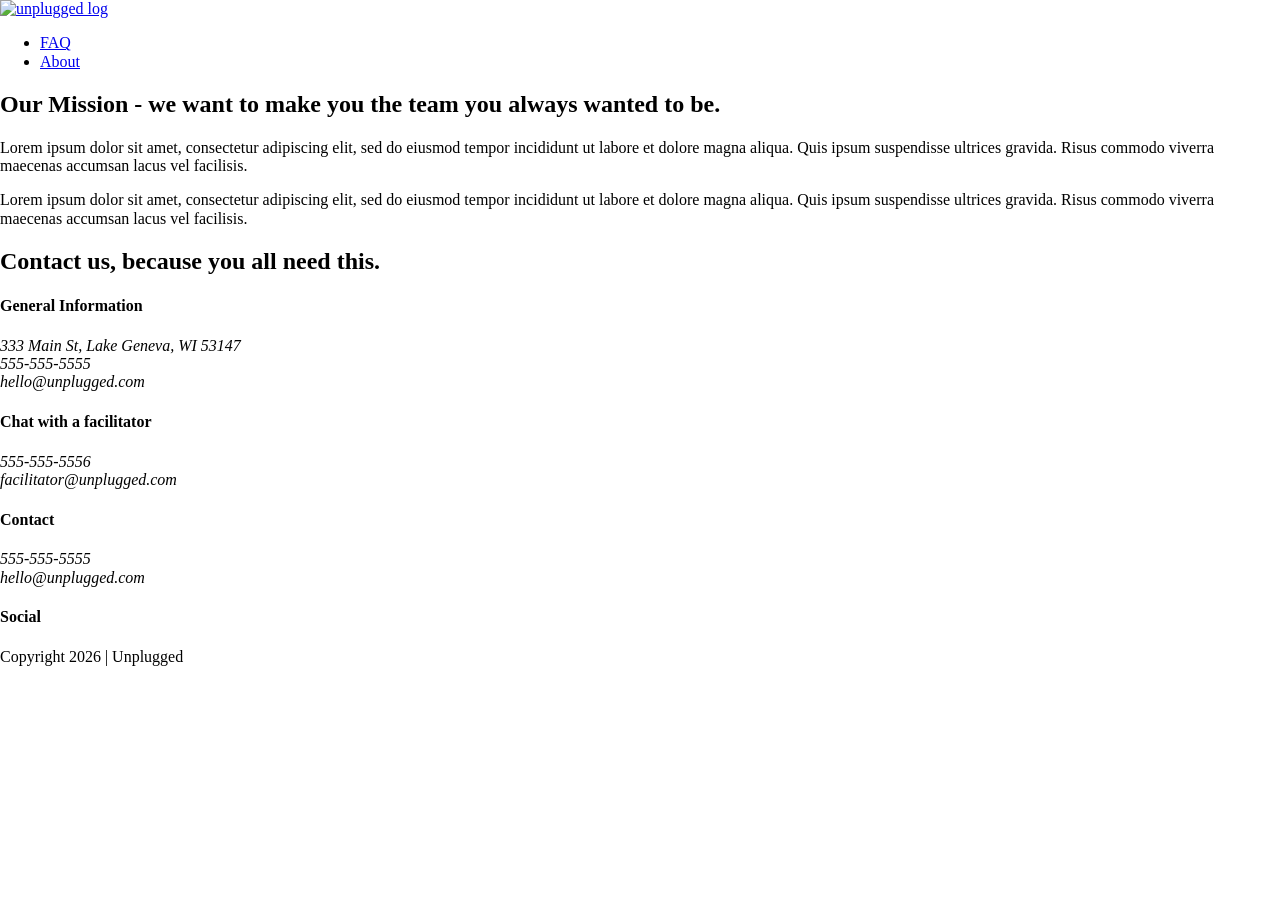
==== about/index.html @ 1133c91d "Step 8 code about page" ====
<!doctype html>
<html class="no-js" lang="">

<head>
  <meta charset="utf-8">
  <title>About | Unplugged Retreat</title>
  <meta name="description" content="">
  <meta name="viewport" content="width=device-width, initial-scale=1">

  <meta property="og:title" content="">
  <meta property="og:type" content="">
  <meta property="og:url" content="">
  <meta property="og:image" content="">

  <link rel="manifest" href="../site.webmanifest">
  <link rel="apple-touch-icon" href="../icon.png">
  <!-- Place favicon.ico in the root directory -->

  <link rel="stylesheet" href="../css/normalize.css">
  <link rel="stylesheet" href="../css/main.css">

  <meta name="theme-color" content="#fafafa">
</head>

<body>

  <header>
      <div class="content-wrapper">
        <a href="#"><img src= " " alt="unplugged log"></a>
        <div class="header-divider"></div>
        <nav>
          <ul>
            <li><a href="../faq/index.html" rel="noopener">FAQ</a></li>
            <li><a href="index.html" rel="noopener">About</a></li>
          </ul>
        </nav>
      </div>
  </header>

  <main>
    <section class="mission">
      <div class="content-wrapper">
         <h2>Our Mission - we want to make you the team you always wanted to be.</h2>
        <div class="mission-content">
          <p>Lorem ipsum dolor sit amet, consectetur adipiscing elit, sed do eiusmod tempor incididunt ut labore et dolore magna aliqua. Quis ipsum suspendisse ultrices gravida. Risus commodo viverra maecenas accumsan lacus vel facilisis.</p>
          <p>Lorem ipsum dolor sit amet, consectetur adipiscing elit, sed do eiusmod tempor incididunt ut labore et dolore magna aliqua. Quis ipsum suspendisse ultrices gravida. Risus commodo viverra maecenas accumsan lacus vel facilisis.</p>
        </div>
      </div>
    </section>
    <section class="map">
      <figure> 

      </figure>
    </section>
    <section class="contact-section">
      <div class="content-wrapper">
        <h2>Contact us, because you all need this.</h2>
        <div class="contact-content">
          <h4>General Information</h4>
          <address>
            <p>333 Main St, Lake Geneva, WI 53147<br>
              555-555-5555<br>
              hello@unplugged.com</p>
          </address>
        </div>
        <div class="contact-content">
          <h4>Chat with a facilitator</h4>
          <address> 
            <p>555-555-5556<br>
              facilitator@unplugged.com</p>
          </address>
        </div>
      </div>
    </section>

  <footer>
    <div class ="content-wrapper">
      <div class="footer-content">
        <div class="contact">
          <h4>Contact</h4>
          <address>
            <p>
              555-555-5555<br>
              hello@unplugged.com
            </p>
          </address>
        </div>
        <div class="social">
          <h4>Social</h4>
          <div class="social-icons">
            <p><a href="https://www.facebook.com/yoursite" target="_blank" rel="noopener"></a></p>
            <p><a href="https://www.x.com/yoursite" target="_blank" rel="noopener"></a></p>
            <p><a href="https://www.instagram.com/yoursite" target="_blank" rel="noopener"></a></p>
          </div>
        </div>
        <div class="copyright">
          <p>Copyright 2026 | Unplugged</p>
        </div>
      </div>
    </div>
  </footer>

  <script src="../js/vendor/modernizr-3.11.2.min.js"></script>
  <script src="../js/plugins.js"></script>
  <script src="../js/main.js"></script>

  <!-- Google Analytics: change UA-XXXXX-Y to be your site's ID. -->
  <script>
    window.ga = function () { ga.q.push(arguments) }; ga.q = []; ga.l = +new Date;
    ga('create', 'UA-XXXXX-Y', 'auto'); ga('set', 'anonymizeIp', true); ga('set', 'transport', 'beacon'); ga('send', 'pageview')
  </script>
  <script src="https://www.google-analytics.com/analytics.js" async></script>
</body>

</html>
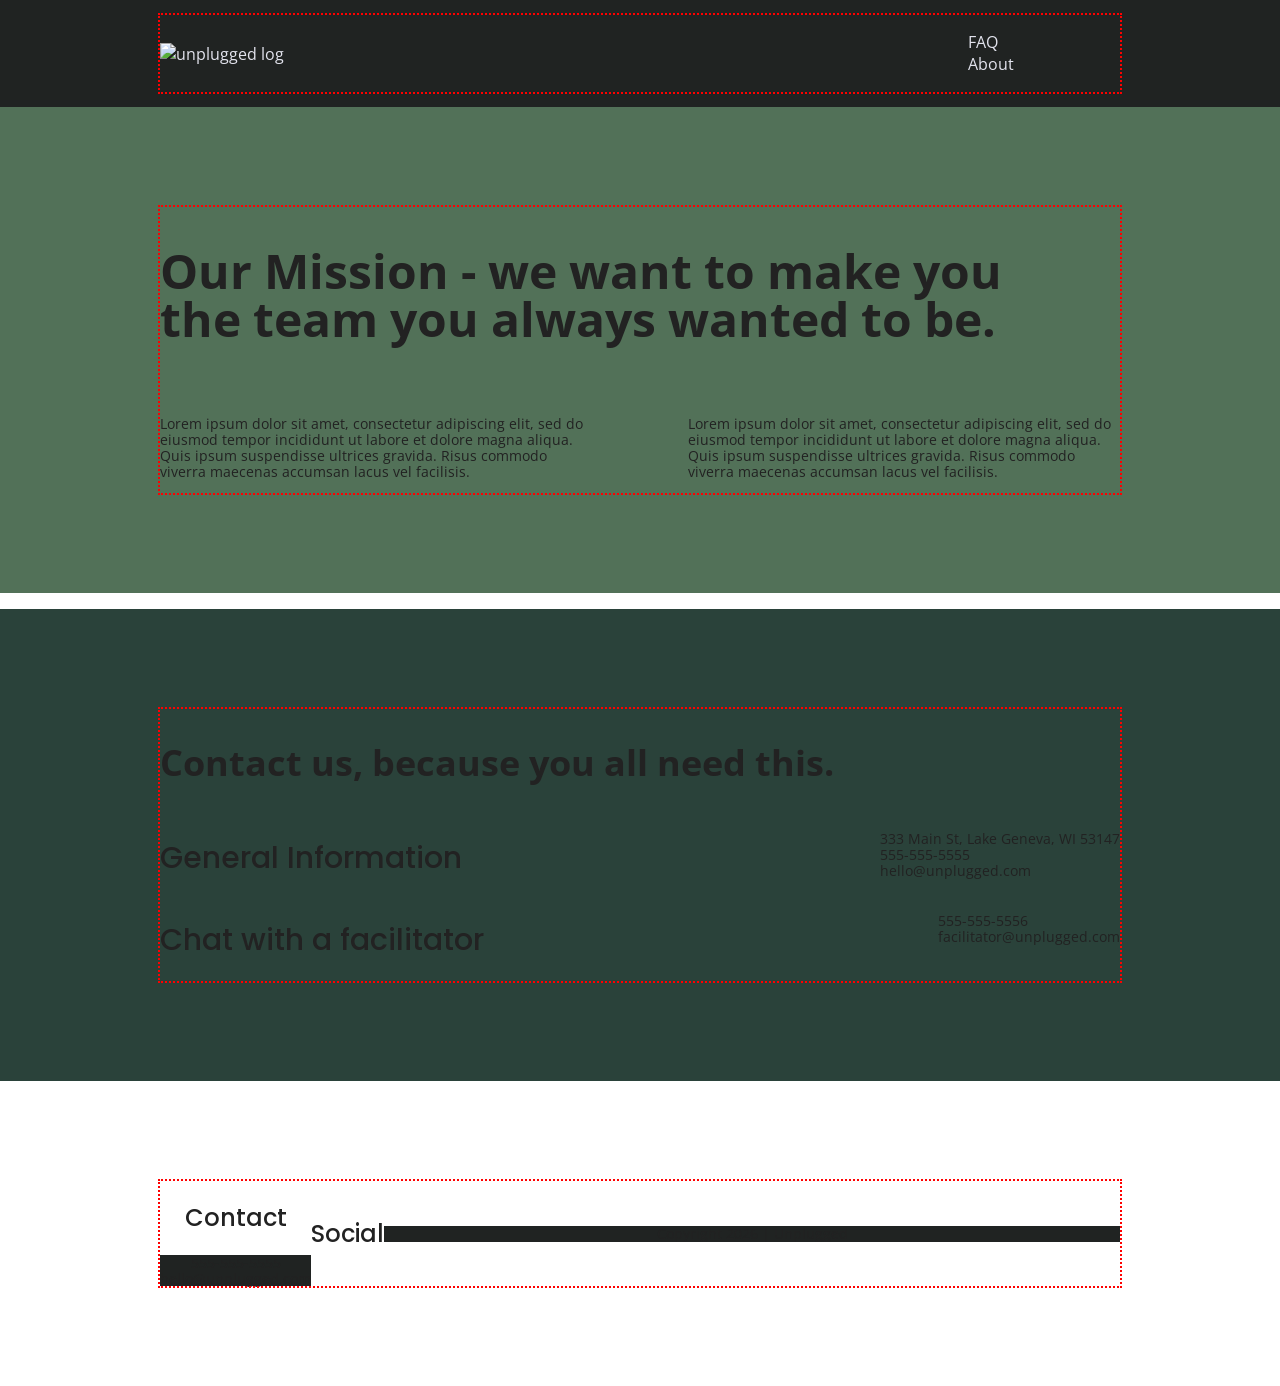
==== commit 982d3efa: "L11 S1 Implement Text Styles" ====
--- a/about/index.html
+++ b/about/index.html
@@ -18,6 +18,11 @@
 
   <link rel="stylesheet" href="../css/normalize.css">
   <link rel="stylesheet" href="../css/main.css">
+
+  <!-- Google Fonts -->
+  <link rel="preconnect" href="https://fonts.googleapis.com">
+  <link rel="preconnect" href="https://fonts.gstatic.com" crossorigin>
+  <link href="https://fonts.googleapis.com/css2?family=Open+Sans:ital,wght@0,300..800;1,300..800&family=Poppins:ital,wght@0,100;0,200;0,300;0,400;0,500;0,600;0,700;0,800;0,900;1,100;1,200;1,300;1,400;1,500;1,600;1,700;1,800;1,900&display=swap" rel="stylesheet">
 
   <meta name="theme-color" content="#fafafa">
 </head>
--- a/css/main.css
+++ b/css/main.css
@@ -0,0 +1,729 @@
+/*! HTML5 Boilerplate v8.0.0 | MIT License | https://html5boilerplate.com/ */
+
+/* main.css 2.1.0 | MIT License | https://github.com/h5bp/main.css#readme */
+/*
+ * What follows is the result of much research on cross-browser styling.
+ * Credit left inline and big thanks to Nicolas Gallagher, Jonathan Neal,
+ * Kroc Camen, and the H5BP dev community and team.
+ */
+
+/* ==========================================================================
+   Base styles: opinionated defaults
+   ========================================================================== */
+
+html {
+  color: #222;
+  font-size: 1em;
+  line-height: 1.4;
+}
+
+/*
+ * Remove text-shadow in selection highlight:
+ * https://twitter.com/miketaylr/status/12228805301
+ *
+ * Vendor-prefixed and regular ::selection selectors cannot be combined:
+ * https://stackoverflow.com/a/16982510/7133471
+ *
+ * Customize the background color to match your design.
+ */
+
+::-moz-selection {
+  background: #b3d4fc;
+  text-shadow: none;
+}
+
+::selection {
+  background: #b3d4fc;
+  text-shadow: none;
+}
+
+/*
+ * A better looking default horizontal rule
+ */
+
+hr {
+  display: block;
+  height: 1px;
+  border: 0;
+  border-top: 1px solid #ccc;
+  margin: 1em 0;
+  padding: 0;
+}
+
+/*
+ * Remove the gap between audio, canvas, iframes,
+ * images, videos and the bottom of their containers:
+ * https://github.com/h5bp/html5-boilerplate/issues/440
+ */
+
+audio,
+canvas,
+iframe,
+img,
+svg,
+video {
+  vertical-align: middle;
+}
+
+/*
+ * Remove default fieldset styles.
+ */
+
+fieldset {
+  border: 0;
+  margin: 0;
+  padding: 0;
+}
+
+/*
+ * Allow only vertical resizing of textareas.
+ */
+
+textarea {
+  resize: vertical;
+}
+
+/* ==========================================================================
+   Author's custom styles
+   ========================================================================== */
+
+/* Global Styles */
+ 
+html {
+	font-size: 1rem;
+}
+ 
+body {
+  font-family: 'Open Sans', sans-serif;
+  font-size: 1em;
+  text-align: left;
+}
+ 
+ul, 
+ol {
+  /* font-size: 18px;  */
+  /* font-weight: bold; */
+  list-style-type: none;
+}
+ 
+a {
+	color: #e2e3ed;
+  text-decoration: none;
+}
+ 
+/* h1 { */
+  font-size: 36px;
+  line-height: 43px;
+  font-weight: 500;
+  font-family: Poppins, Helvetica, Arial, sans-serif;
+}
+
+h2 {
+  font-family: 'Poppins', sans-serif;
+  font-size: 30px;
+  font-weight: 500;
+}
+ 
+h3, 
+h4 {
+  font-family: 'Poppins', sans-serif;
+  font-size: 1.125em;
+  font-weight: 500;
+  margin: 20px 0;
+}
+ 
+p {
+  font-size: .875em;
+  line-height: 1.125;
+}
+ 
+img {
+ 
+}
+ 
+figure {
+ 
+}
+ 
+address {
+ font-style: normal;
+}
+ 
+/* General Styles */
+.content-wrapper {
+  outline: 2px dotted red;
+  width: 90%;
+  margin: 50px 0;
+}
+
+header {
+  display: flex;
+  justify-content: center;
+  padding: 15px 0;
+  background-color: #202322;
+}
+
+header .content-wrapper {
+  display: flex;
+  justify-content: center;
+  align-items: center;
+  flex-flow: row wrap;
+  margin: 0;
+}
+
+.header-divider{
+  width: 100%;
+  height: 1px;
+  margin: 10px 0 20px 0;
+  color: #3a3a3a;
+}
+
+header nav {
+  width: 60%;
+}
+
+header .nav ul {
+  display: flex;
+  justify-content: space-around;
+  width: 100%;
+
+}
+
+.hero-area {
+  display: flex;
+  justify-content: center;
+
+}
+
+aside {
+  display: flex;
+  justify-content: center;
+  flex-flow: row wrap; /* this is not in solution, check later */
+  background-color: #527158;
+}
+
+.features {
+  display: flex;
+  justify-content: center;
+  align-items: center;  /* this is not in solution, check later */
+}
+
+.features h2 {
+  margin-bottom: 60px;
+}
+
+.features article { 
+  width: 60%;
+  margin: 30px 0;
+}
+
+.features .features-items {
+  display: flex;
+  justify-content: center;
+  align-items: flex-start;
+  flex-flow: row wrap;
+}
+
+.features p {
+  margin: 0;
+}
+
+.reviews {
+  display: flex;
+  justify-content: center;
+  background-color: #2a423a;
+}
+
+.reviews h2 {
+  margin-bottom: 40px;
+  line-height: 30px;  /* this is not in solution, check later */
+}
+
+.reviews h3 {
+  width: 50%;
+  margin: 20px 0;
+}
+
+/*========== About Page ==========*/
+
+.mission {
+  display: flex;
+  justify-content: center;
+  background-color: #527158;
+}
+
+.contact-section {
+  display: flex;
+  justify-content: center;
+  background-color: #2a423a;
+}
+
+.contact-content {
+  margin: 0;
+}
+
+/*========== FAQ Page ==========*/
+
+.faq {
+  display: flex;
+  justify-content: center;
+  background-color: #527158;
+}
+
+.faq .content-wrapper {
+  display: flex;
+  justify-content: center;
+  align-items: flex-start;
+  flex-flow: row wrap;
+  margin: 50px 0 0 0;
+}
+
+.faq h2 { 
+  margin-bottom: 40px;
+  line-height: 30px;  /* this is not in solution, check later */
+}
+
+.faq-content {
+  margin-bottom: 50px;
+}
+
+.faq-content h4 {  /* this is not in solution, check later */
+  line-height: 24px;
+}
+
+
+/*========== Footer ==========*/
+footer {
+  display: flex;
+  flex-direction: column;
+  align-items: center;
+  text-align: center;
+}
+
+footer .content-wrapper {
+  width: 55%;
+}
+
+footer .contact {
+  margin-bottom: 50px;
+}
+
+footer p {
+  margin: 0;
+  background-color: #202322;
+}
+
+footer .social-icons {
+  display: flex;
+  justify-content: space-around;
+  align-items: center;
+  font-size: 21px;  /* this is not in solution, check later */
+}
+
+footer .social-icons p {
+  display: flex;
+  justify-content: center;
+  align-items: center;
+}
+
+footer .copyright {
+  margin: 20px 0;
+}
+
+/* ==========================================================================
+   Helper classes
+   ========================================================================== */
+
+/*
+ * Hide visually and from screen readers
+ */
+
+.hidden,
+[hidden] {
+  display: none !important;
+}
+
+/*
+ * Hide only visually, but have it available for screen readers:
+ * https://snook.ca/archives/html_and_css/hiding-content-for-accessibility
+ *
+ * 1. For long content, line feeds are not interpreted as spaces and small width
+ *    causes content to wrap 1 word per line:
+ *    https://medium.com/@jessebeach/beware-smushed-off-screen-accessible-text-5952a4c2cbfe
+ */
+
+.sr-only {
+  border: 0;
+  clip: rect(0, 0, 0, 0);
+  height: 1px;
+  margin: -1px;
+  overflow: hidden;
+  padding: 0;
+  position: absolute;
+  white-space: nowrap;
+  width: 1px;
+  /* 1 */
+}
+
+/*
+ * Extends the .sr-only class to allow the element
+ * to be focusable when navigated to via the keyboard:
+ * https://www.drupal.org/node/897638
+ */
+
+.sr-only.focusable:active,
+.sr-only.focusable:focus {
+  clip: auto;
+  height: auto;
+  margin: 0;
+  overflow: visible;
+  position: static;
+  white-space: inherit;
+  width: auto;
+}
+
+/*
+ * Hide visually and from screen readers, but maintain layout
+ */
+
+.invisible {
+  visibility: hidden;
+}
+
+/*
+ * Clearfix: contain floats
+ *
+ * For modern browsers
+ * 1. The space content is one way to avoid an Opera bug when the
+ *    `contenteditable` attribute is included anywhere else in the document.
+ *    Otherwise it causes space to appear at the top and bottom of elements
+ *    that receive the `clearfix` class.
+ * 2. The use of `table` rather than `block` is only necessary if using
+ *    `:before` to contain the top-margins of child elements.
+ */
+
+.clearfix::before,
+.clearfix::after {
+  content: " ";
+  display: table;
+}
+
+.clearfix::after {
+  clear: both;
+}
+
+/* ==========================================================================
+   EXAMPLE Media Queries for Responsive Design.
+   These examples override the primary ('mobile first') styles.
+   Modify as content requires.
+   ========================================================================== */
+ 
+/*Tablet styles*/
+@media only screen and (min-width: 768px) {
+
+  h1 {
+    font-size: 48px;
+    line-height: 48px;
+  }
+
+    h2 {
+    font-size: 36px;
+    line-height: 48px;
+  }
+
+    h3 {
+    font-size: 24px;
+    line-height: 30px;
+  }
+
+  /* General styles */
+  .content-wrapper {
+    max-width: 640px;
+    margin: 100px 0;
+  }
+ 
+  /* Header */
+  header {
+  padding: 33px 0;
+  }
+ 
+  header .content-wrapper {
+    width: 100%;
+    justify-content: space-between;
+  }
+ 
+  header nav {
+    width: 20%;
+  }
+ 
+  header nav ul {
+    justify-content: space-between;
+  }
+ 
+  .header-divider {
+    display: none;
+  }
+ 
+  /* Hero Area */
+ 
+  /* Aside */
+  aside .content-wrapper {
+    margin: 50px 0;
+    display: flex;
+    justify-content: space-between;
+    align-content: flex-start;
+  }
+ 
+  aside .content-wrapper .form-description,
+  aside .content-wrapper .form {        
+    width: 40%;         
+    margin: 0;
+  }
+ 
+  /* Features */
+  .features article {
+    display: flex;
+    align-items: center;
+    flex-flow: column wrap;
+    flex-basis: 50%;
+  }
+ 
+  .features .features-item-description {
+    width: 50%;
+  }
+ 
+  /* Reviews */
+  .reviews article {
+    display: flex;
+    justify-content: space-between;
+  }
+    
+  .reviews article div {
+    width: 50%;        
+  }
+ 
+  /* Footer */
+  footer .content-wrapper {
+    width: 80%;
+  }
+    
+  .footer-content {
+    display: flex;
+    justify-content: space-between;
+    align-items: center;
+  }
+  footer h4 {
+    font-size: 24px;
+  }
+
+   footer p {
+    line-height: 18x;
+   }
+
+  footer .contact {
+    margin-bottom: 0;
+  }
+ 
+  footer .copyright {
+    width: 100%;
+  }
+
+
+  /* ========About Page========== */
+ 
+  .mission-content {
+    display: flex;
+    justify-content: space-between;
+    align-items: flex-start;
+    padding-top: 20px;
+  }
+ 
+  .mission-content p {
+    width: 45%;
+  }
+ 
+  .contact-section .content-wrapper h2 {
+    width: 80%;
+  }
+  
+  .contact h4 {
+    font-size: 24px;
+  }
+  .contact-content {
+    display: flex;
+    justify-content: space-between;
+    align-items: flex-start;
+  }
+
+  /* ==========FAQ Page============= */
+ 
+  .faq .content-wrapper {
+    justify-content: space-between;
+  }
+    
+  .faq-content {
+    flex-basis: 45%;
+  }
+ 
+  .faq h2 {
+    width: 100%;
+
+  .faq h4,
+  .faq p {
+    font-size: 14px;
+    line-height: 15.75px;
+  } 
+}
+  
+   /*Desktop styles*/
+
+@media only screen and (min-width: 1200px) {
+
+  h1 {
+    font-size: 60px;
+  }
+  
+  h2 {
+    font-size: 36px;
+  }
+
+  h3,
+  h4 {
+    font-size: 30px;
+  }
+
+  .content-wrapper {
+    max-width: 960px;
+  }
+ 
+  header {
+    padding: 15px 0;
+  }
+
+  /* Hero */
+  .hero-area h1 {
+    width: 80%;
+  }
+ 
+  /* Aside */
+  aside .content-wrapper {
+    justify-content: around;
+  }
+ 
+  aside .content-wrapper .form-description,
+  aside .content-wrapper .form {
+    width: 30%;
+  }
+ 
+  /* Features */
+  .features h2 {
+    width: 90%;
+  }
+ 
+  .features article {
+    flex-basis: 33%;
+  }
+ 
+  /* Reviews */ 
+  .reviews article div {
+    width: 45%;
+  }
+ 
+  /* =========About Page============= */
+  .mission h2,
+  .contact-section .content-wrapper h2 {
+    width: 95%;
+  }
+
+  .mission h2 { 
+    font-size: 48px;
+  }
+ 
+  /* ==========FAQ Page============ */
+  .faq h2 {
+    width: 100%;
+    font-size: 48px;
+  }
+  
+  .faq h4,
+  .faq p {
+    font-size: 18px;
+    line-height: 18px;
+  }
+}
+
+/* ==========================================================================
+   Print styles.
+   Inlined to avoid the additional HTTP request:
+   https://www.phpied.com/delay-loading-your-print-css/
+   ========================================================================== */
+
+@media print {
+  *,
+  *::before,
+  *::after {
+    background: #fff !important;
+    color: #000 !important;
+    /* Black prints faster */
+    box-shadow: none !important;
+    text-shadow: none !important;
+  }
+
+  a,
+  a:visited {
+    text-decoration: underline;
+  }
+
+  a[href]::after {
+    content: " (" attr(href) ")";
+  }
+
+  abbr[title]::after {
+    content: " (" attr(title) ")";
+  }
+
+  /*
+   * Don't show links that are fragment identifiers,
+   * or use the `javascript:` pseudo protocol
+   */
+  a[href^="#"]::after,
+  a[href^="javascript:"]::after {
+    content: "";
+  }
+
+  pre {
+    white-space: pre-wrap !important;
+  }
+
+  pre,
+  blockquote {
+    border: 1px solid #999;
+    page-break-inside: avoid;
+  }
+
+  /*
+   * Printing Tables:
+   * https://web.archive.org/web/20180815150934/http://css-discuss.incutio.com/wiki/Printing_Tables
+   */
+  thead {
+    display: table-header-group;
+  }
+
+  tr,
+  img {
+    page-break-inside: avoid;
+  }
+
+  p,
+  h2,
+  h3 {
+    orphans: 3;
+    widows: 3;
+  }
+
+  h2,
+  h3 {
+    page-break-after: avoid;
+  }
+}
+
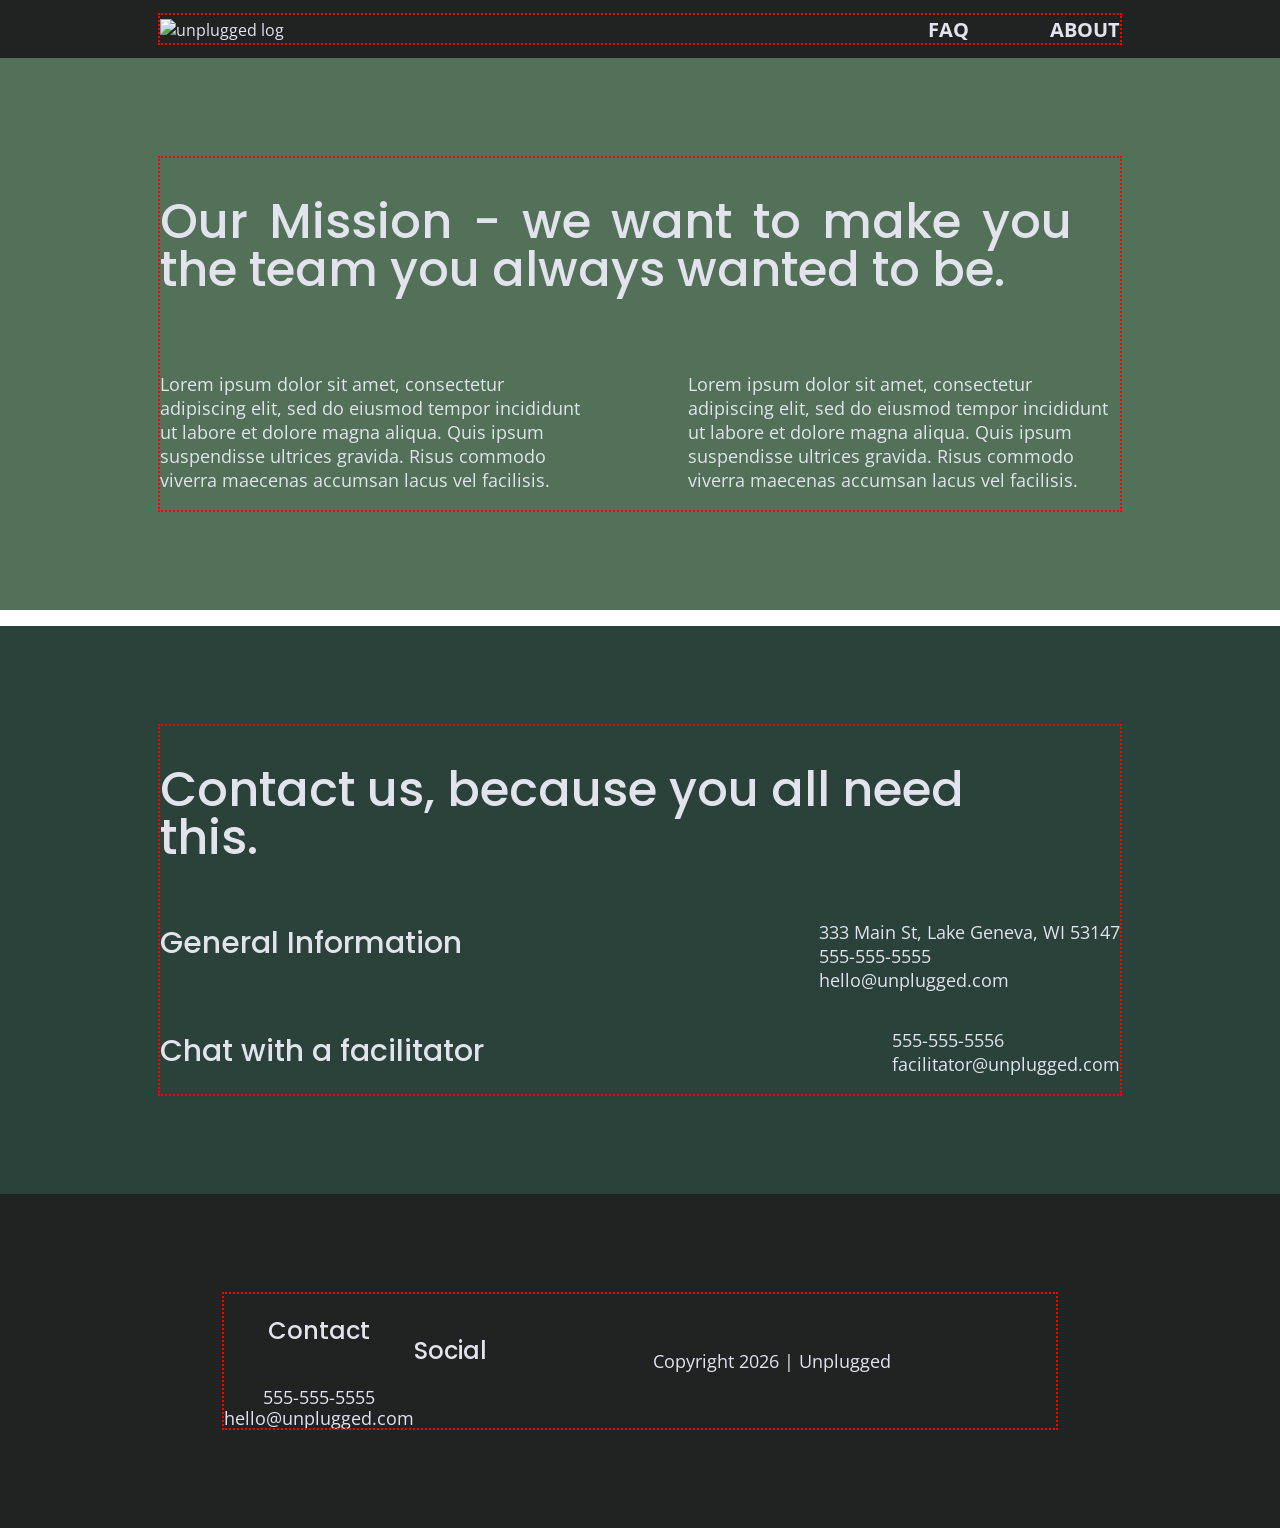
==== commit d84a28a3: "L11 S22 Add remaining styles" ====
--- a/about/index.html
+++ b/about/index.html
@@ -45,7 +45,7 @@
   <main>
     <section class="mission">
       <div class="content-wrapper">
-         <h2>Our Mission - we want to make you the team you always wanted to be.</h2>
+        <h2>Our Mission - we want to make you the team you always wanted to be.</h2>
         <div class="mission-content">
           <p>Lorem ipsum dolor sit amet, consectetur adipiscing elit, sed do eiusmod tempor incididunt ut labore et dolore magna aliqua. Quis ipsum suspendisse ultrices gravida. Risus commodo viverra maecenas accumsan lacus vel facilisis.</p>
           <p>Lorem ipsum dolor sit amet, consectetur adipiscing elit, sed do eiusmod tempor incididunt ut labore et dolore magna aliqua. Quis ipsum suspendisse ultrices gravida. Risus commodo viverra maecenas accumsan lacus vel facilisis.</p>
--- a/css/main.css
+++ b/css/main.css
@@ -97,30 +97,24 @@
   font-family: 'Open Sans', sans-serif;
   font-size: 1em;
   text-align: left;
+  color: #e2e3ed;
 }
  
 ul, 
 ol {
-  /* font-size: 18px;  */
-  /* font-weight: bold; */
   list-style-type: none;
+  margin: 0;
+  padding: 0;
 }
  
 a {
 	color: #e2e3ed;
   text-decoration: none;
 }
- 
-/* h1 { */
-  font-size: 36px;
-  line-height: 43px;
-  font-weight: 500;
-  font-family: Poppins, Helvetica, Arial, sans-serif;
-}
 
 h2 {
   font-family: 'Poppins', sans-serif;
-  font-size: 30px;
+  font-size: 1.875em;
   font-weight: 500;
 }
  
@@ -180,32 +174,69 @@
 
 header nav {
   width: 60%;
-}
-
-header .nav ul {
+  font-size: 1.125em; 
+  font-weight: bold;
+  text-transform: uppercase;
+}
+
+header nav ul {
   display: flex;
   justify-content: space-around;
   width: 100%;
 
 }
 
+header nav ul li {
+  font-size: 1.125em;
+}
+
 .hero-area {
   display: flex;
   justify-content: center;
-
+}
+
+.hero area h1 {
+  font-size: 2.25em;
+  line-height: 43px; /*this is what tile says, solution says 1.2*/
+  font-weight: 500;
+  font-family: Poppins, Helvetica, Arial, sans-serif;
 }
 
 aside {
   display: flex;
   justify-content: center;
-  flex-flow: row wrap; /* this is not in solution, check later */
   background-color: #527158;
 }
 
+aside .form {
+  margin-top: 30px;
+}
+
+input[type=text] {
+  box-sizing: border-box;
+  width: 100%;
+  color: #2a423a;
+  font-style: italic;
+  padding: 1em;
+}
+ 
+input[type=button] {
+  width: 100%;
+  padding: 20px 0;
+  margin-top: 20px;
+  background-color: #2a423a;
+  font-family: 'Poppins', Helvetica, Arial, sans-serif;
+  font-weight: 500;
+  font-size: 1.125em;
+  color: #e2e3ed;
+  border: none;
+  text-align: center;
+  text-transform: uppercase;
+}
+
 .features {
   display: flex;
   justify-content: center;
-  align-items: center;  /* this is not in solution, check later */
 }
 
 .features h2 {
@@ -226,6 +257,7 @@
 
 .features p {
   margin: 0;
+  text-align: center;
 }
 
 .reviews {
@@ -236,7 +268,7 @@
 
 .reviews h2 {
   margin-bottom: 40px;
-  line-height: 30px;  /* this is not in solution, check later */
+  line-height: 30px;  /*this is what tile says, solution says 1*/
 }
 
 .reviews h3 {
@@ -252,6 +284,10 @@
   background-color: #527158;
 }
 
+.mission h2 {  /* this is not in solution*/
+  text-align: justify;
+}
+
 .contact-section {
   display: flex;
   justify-content: center;
@@ -280,15 +316,15 @@
 
 .faq h2 { 
   margin-bottom: 40px;
-  line-height: 30px;  /* this is not in solution, check later */
+  line-height: 30px; /*this is what tile says, solution says 1*/
 }
 
 .faq-content {
   margin-bottom: 50px;
 }
 
-.faq-content h4 {  /* this is not in solution, check later */
-  line-height: 24px;
+.faq-content h4 {  
+  line-height: 24px; /*this is what tile says, solution says 1.333*/
 }
 
 
@@ -298,6 +334,7 @@
   flex-direction: column;
   align-items: center;
   text-align: center;
+  background-color: #202322;
 }
 
 footer .content-wrapper {
@@ -310,7 +347,6 @@
 
 footer p {
   margin: 0;
-  background-color: #202322;
 }
 
 footer .social-icons {
@@ -421,27 +457,22 @@
 /*Tablet styles*/
 @media only screen and (min-width: 768px) {
 
-  h1 {
-    font-size: 48px;
-    line-height: 48px;
-  }
-
-    h2 {
-    font-size: 36px;
-    line-height: 48px;
-  }
-
-    h3 {
-    font-size: 24px;
-    line-height: 30px;
-  }
-
   /* General styles */
   .content-wrapper {
     max-width: 640px;
     margin: 100px 0;
   }
- 
+
+  h2 {
+    font-size: 2.25em;
+    line-height: 48px; /*this is what tile says, solution says 1.333*/
+  }
+
+  h3 {
+    font-size: 1.5em;
+    line-height: 30px; /*this is what tile says, solution says 1.35*/
+  }
+
   /* Header */
   header {
   padding: 33px 0;
@@ -451,7 +482,10 @@
     width: 100%;
     justify-content: space-between;
   }
- 
+  header figure {
+    width: 30%
+  }
+
   header nav {
     width: 20%;
   }
@@ -465,6 +499,12 @@
   }
  
   /* Hero Area */
+  
+  .hero-area h1 { 
+    font-size: 3em;
+    line-height: 48px; /*this is what tile says, solution says 1*/
+    margin: 0;
+  }
  
   /* Aside */
   aside .content-wrapper {
@@ -501,23 +541,34 @@
   .reviews article div {
     width: 50%;        
   }
+  
+  .reviews h2 { /*this is from solution, I have no idea what is refering to*/
+    width: 85%;
+  }
+  
+  .reviews h3 {/*this is from solution, I have no idea what is refering to*/
+    width: 75%;
+    margin: 0;
+  }
  
   /* Footer */
   footer .content-wrapper {
-    width: 80%;
+    width: 65%;
   }
     
-  .footer-content {
+  footer .footer-content {
     display: flex;
     justify-content: space-between;
     align-items: center;
+    flex-direction: row;
   }
   footer h4 {
-    font-size: 24px;
+    font-size: 1.5em;
+    margin-bottom: 40px;
   }
 
    footer p {
-    line-height: 18x;
+    line-height: 1.125;
    }
 
   footer .contact {
@@ -546,15 +597,16 @@
     width: 80%;
   }
   
-  .contact h4 {
-    font-size: 24px;
-  }
   .contact-content {
     display: flex;
     justify-content: space-between;
     align-items: flex-start;
   }
 
+  .contact-content h4 {
+    font-size: 1.5em;
+  }
+
   /* ==========FAQ Page============= */
  
   .faq .content-wrapper {
@@ -570,44 +622,48 @@
 
   .faq h4,
   .faq p {
-    font-size: 14px;
-    line-height: 15.75px;
+    font-size: .875em;
+    line-height: 15.75px; /*solution says something else*/
   } 
 }
   
    /*Desktop styles*/
 
 @media only screen and (min-width: 1200px) {
-
-  h1 {
-    font-size: 60px;
-  }
-  
+  /* General styles */
+
+  .content-wrapper {
+    max-width: 960px;
+  }
+  /* Header */
+
+  header {
+    padding: 15px 0;
+  }
+
   h2 {
-    font-size: 36px;
+    font-size: 2.25em;
   }
 
   h3,
   h4 {
-    font-size: 30px;
-  }
-
-  .content-wrapper {
-    max-width: 960px;
-  }
- 
-  header {
-    padding: 15px 0;
+    font-size: 1.875em;
+  }
+
+  p {
+    font-size: 1.125em;
+    line-height: 24px; /*solution says 1.333*/
   }
 
   /* Hero */
   .hero-area h1 {
+    font-size: 3.75em;
     width: 80%;
   }
  
   /* Aside */
   aside .content-wrapper {
-    justify-content: around;
+    justify-content: space-around;
   }
  
   aside .content-wrapper .form-description,
@@ -615,6 +671,10 @@
     width: 30%;
   }
  
+  .form-description p {
+    font-size: 1.125em;
+  }
+
   /* Features */
   .features h2 {
     width: 90%;
@@ -625,6 +685,10 @@
   }
  
   /* Reviews */ 
+  .reviews h2 {
+    padding-bottom: 50px;
+  }
+  
   .reviews article div {
     width: 45%;
   }
@@ -633,22 +697,23 @@
   .mission h2,
   .contact-section .content-wrapper h2 {
     width: 95%;
-  }
-
-  .mission h2 { 
-    font-size: 48px;
+    font-size: 3em;
+  }
+
+  .contact-content h4 {
+    font-size: 1.875em;
   }
  
   /* ==========FAQ Page============ */
   .faq h2 {
     width: 100%;
-    font-size: 48px;
+    font-size: 3em;
   }
   
   .faq h4,
   .faq p {
-    font-size: 18px;
-    line-height: 18px;
+    font-size: 1.125em;
+    line-height: 18px; /*solution says 1*/
   }
 }
 
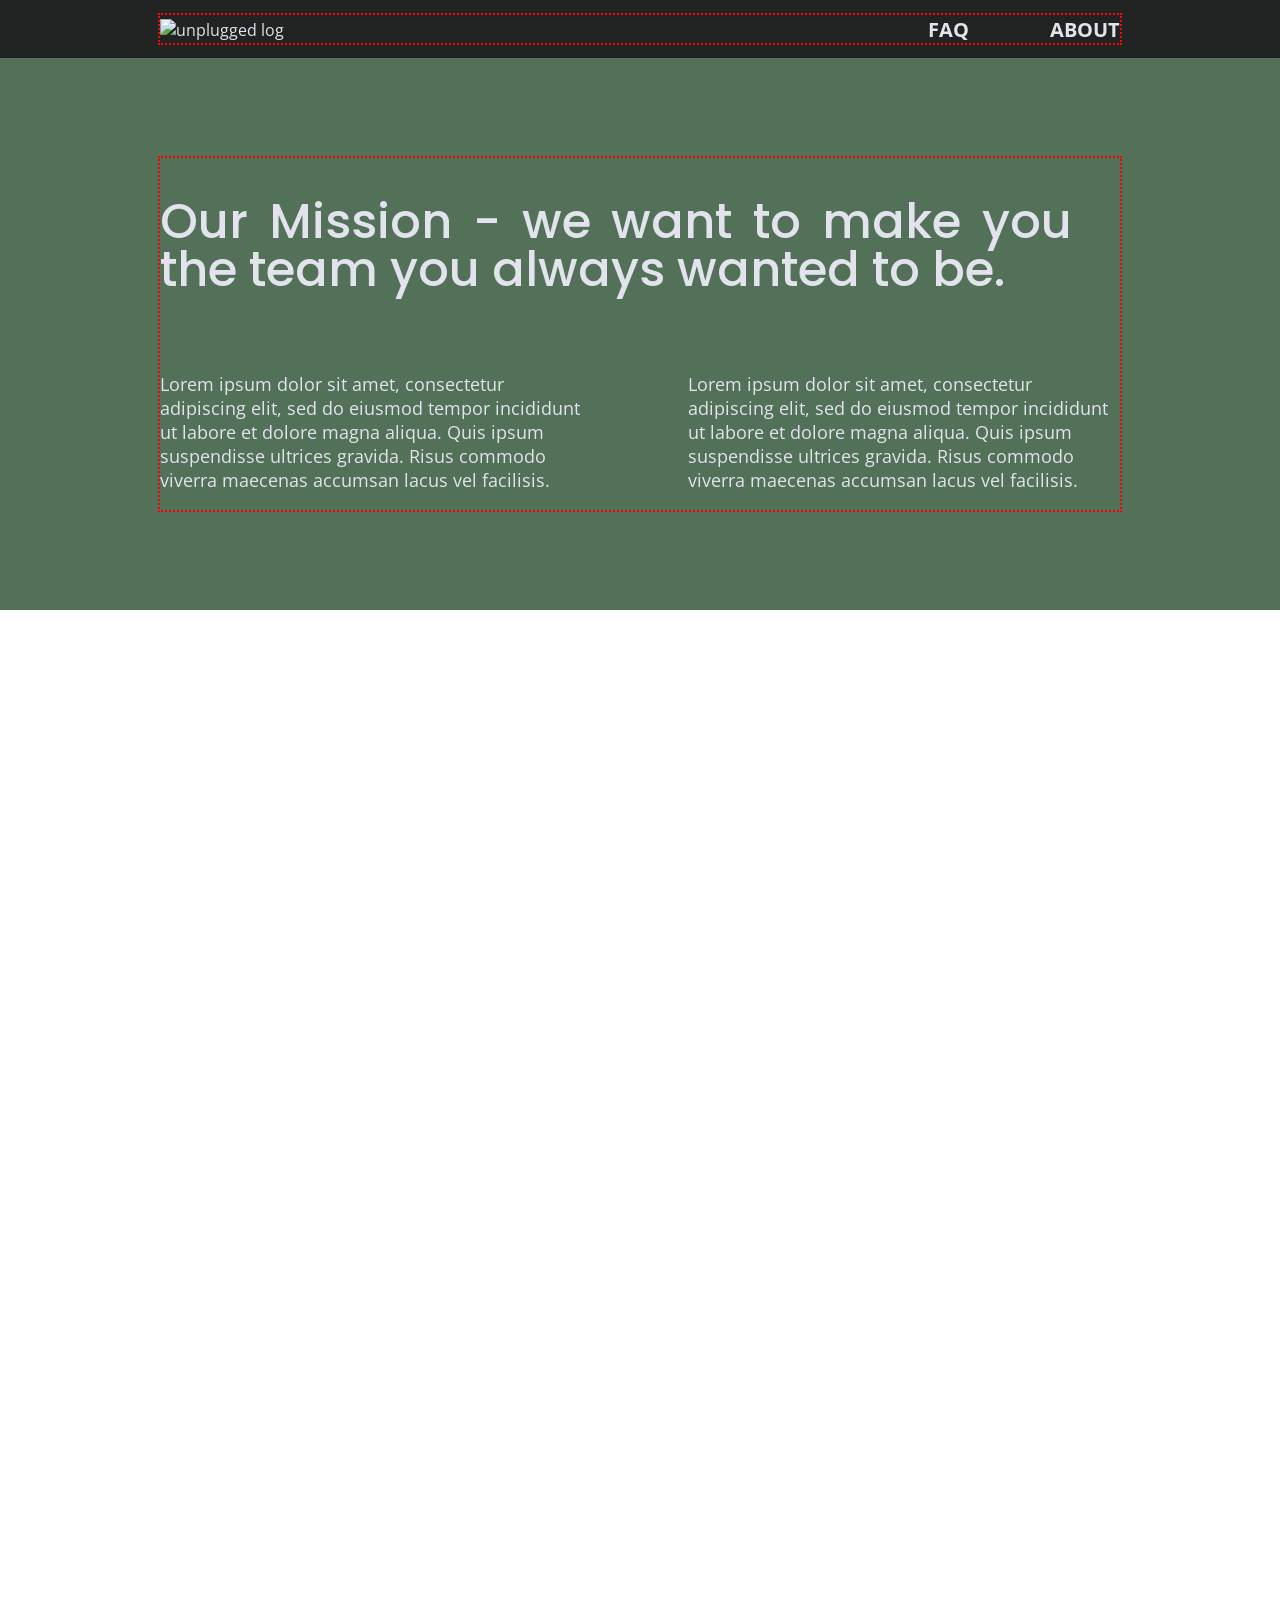
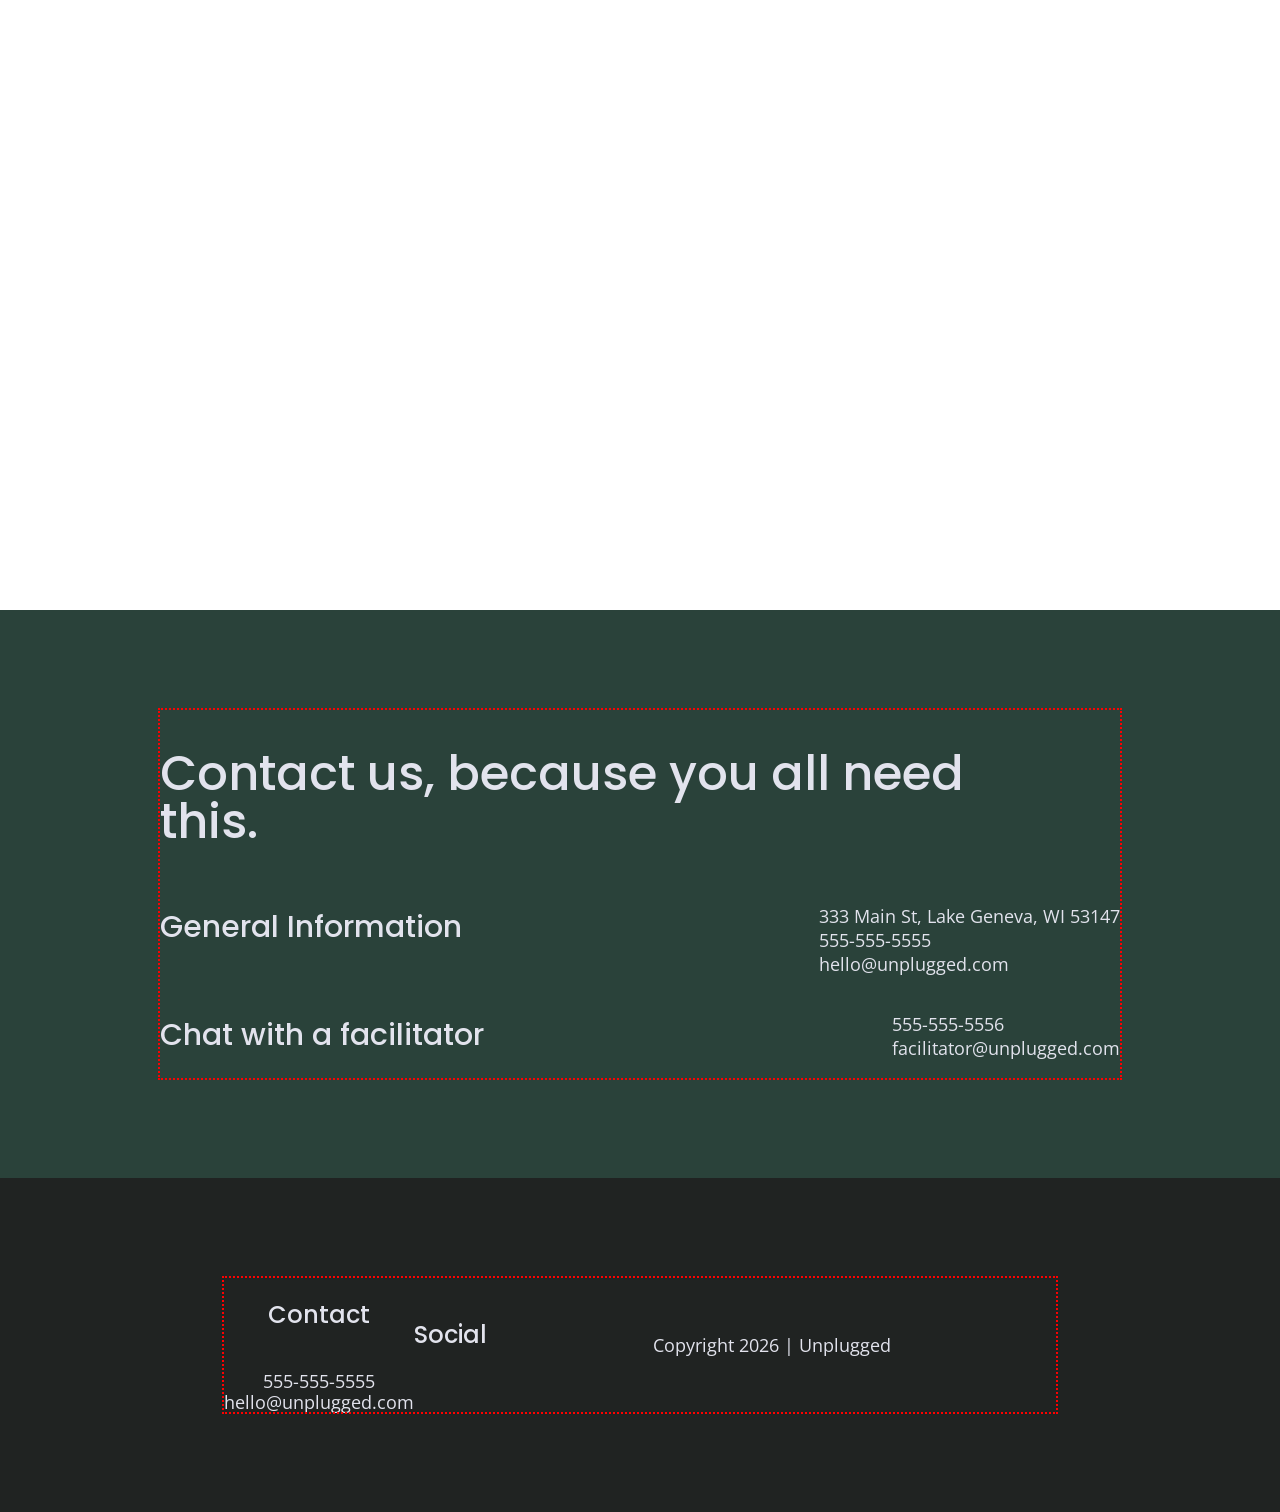
==== commit 5d98e1a7: "L13 S2 Apply iframe Map" ====
--- a/about/index.html
+++ b/about/index.html
@@ -53,8 +53,10 @@
       </div>
     </section>
     <section class="map">
-      <figure> 
-
+      <figure>
+        <iframe src="https://www.google.com/maps/embed?pb=!1m18!1m12!1m3!1d2937.08614937772!2d-88.42686662364055!3d42.59591567117192!2m3!1f0!2f0!3f0!3m2!1i1024!2i768!4f13.1!3m3!1m2!1s0x88058bbef1e33f19%3A0xa9e28adaef1aa0be!2s333%20Main%20St%2C%20Lake%20Geneva%2C%20WI%2053147!5e0!3m2!1sen!2sus!4v1792160213764!5m2!1sen!2sus"
+        width="600" height="450" style="border:0;" allowfullscreen="" loading="lazy" referrerpolicy="strict-origin-when-cross-origin">
+        </iframe> 
       </figure>
     </section>
     <section class="contact-section">
--- a/css/main.css
+++ b/css/main.css
@@ -131,24 +131,25 @@
   line-height: 1.125;
 }
  
-img {
- 
+img { 
+	width: 100%;
 }
  
 figure {
- 
-}
- 
+  margin: 0;
+}
+
 address {
- font-style: normal;
-}
- 
-/* General Styles */
+  font-style: normal;
+}
+
 .content-wrapper {
   outline: 2px dotted red;
   width: 90%;
   margin: 50px 0;
 }
+ 
+/* ---- Base Header - Footer Styles---- */
 
 header {
   display: flex;
@@ -163,6 +164,10 @@
   align-items: center;
   flex-flow: row wrap;
   margin: 0;
+}
+
+header figure {
+  width: 60%;
 }
 
 .header-divider{
@@ -183,14 +188,58 @@
   display: flex;
   justify-content: space-around;
   width: 100%;
-
 }
 
 header nav ul li {
   font-size: 1.125em;
 }
 
+footer {
+  display: flex;
+  flex-direction: column;
+  align-items: center;
+  text-align: center;
+  background-color: #202322;
+}
+
+footer .content-wrapper {
+  width: 55%;
+}
+
+footer .contact {
+  margin-bottom: 50px;
+}
+
+footer p {
+  margin: 0;
+}
+
+footer .social-icons {
+  display: flex;
+  justify-content: space-around;
+  align-items: center;
+  font-size: 21px;  /* this is not in solution, check later */
+}
+
+footer .social-icons p {
+  display: flex;
+  justify-content: center;
+  align-items: center;
+}
+
+footer .copyright {
+  margin: 20px 0;
+}
+
+/* -------------------- Mobile Styles - Homepage -------------------- */
+
 .hero-area {
+ 
+  background-image: url('../img/unplugged-retreat.jpg'); 
+  background-size: cover;
+  background-position: center;
+  background-repeat: no-repeat;
+  min-height: 500px;
   display: flex;
   justify-content: center;
 }
@@ -235,8 +284,12 @@
 }
 
 .features {
-  display: flex;
-  justify-content: center;
+  background-image: url('../img/unplugged-retreat-features.jpg');
+  background-size: cover;
+  background-position: center;
+  display: flex;
+  justify-content: center;
+  min-height: 500px;
 }
 
 .features h2 {
@@ -288,6 +341,22 @@
   text-align: justify;
 }
 
+.map figure {
+  width: 100%;
+  height: 0; 
+  padding-bottom: 125%; 
+  overflow: hidden;
+  position: relative;
+}
+ 
+.map iframe {
+  width: 100%;
+  height: 100%;
+  position: absolute; 
+  top: 0; 
+  left: 0; 
+}
+
 .contact-section {
   display: flex;
   justify-content: center;
@@ -325,45 +394,6 @@
 
 .faq-content h4 {  
   line-height: 24px; /*this is what tile says, solution says 1.333*/
-}
-
-
-/*========== Footer ==========*/
-footer {
-  display: flex;
-  flex-direction: column;
-  align-items: center;
-  text-align: center;
-  background-color: #202322;
-}
-
-footer .content-wrapper {
-  width: 55%;
-}
-
-footer .contact {
-  margin-bottom: 50px;
-}
-
-footer p {
-  margin: 0;
-}
-
-footer .social-icons {
-  display: flex;
-  justify-content: space-around;
-  align-items: center;
-  font-size: 21px;  /* this is not in solution, check later */
-}
-
-footer .social-icons p {
-  display: flex;
-  justify-content: center;
-  align-items: center;
-}
-
-footer .copyright {
-  margin: 20px 0;
 }
 
 /* ==========================================================================
@@ -482,6 +512,7 @@
     width: 100%;
     justify-content: space-between;
   }
+
   header figure {
     width: 30%
   }
@@ -529,7 +560,7 @@
   }
  
   .features .features-item-description {
-    width: 50%;
+    width: 49%;
   }
  
   /* Reviews */
@@ -537,9 +568,10 @@
     display: flex;
     justify-content: space-between;
   }
-    
+   
+  .reviews article figure,
   .reviews article div {
-    width: 50%;        
+    width: %;        
   }
   
   .reviews h2 { /*this is from solution, I have no idea what is refering to*/
@@ -635,6 +667,7 @@
   .content-wrapper {
     max-width: 960px;
   }
+  
   /* Header */
 
   header {
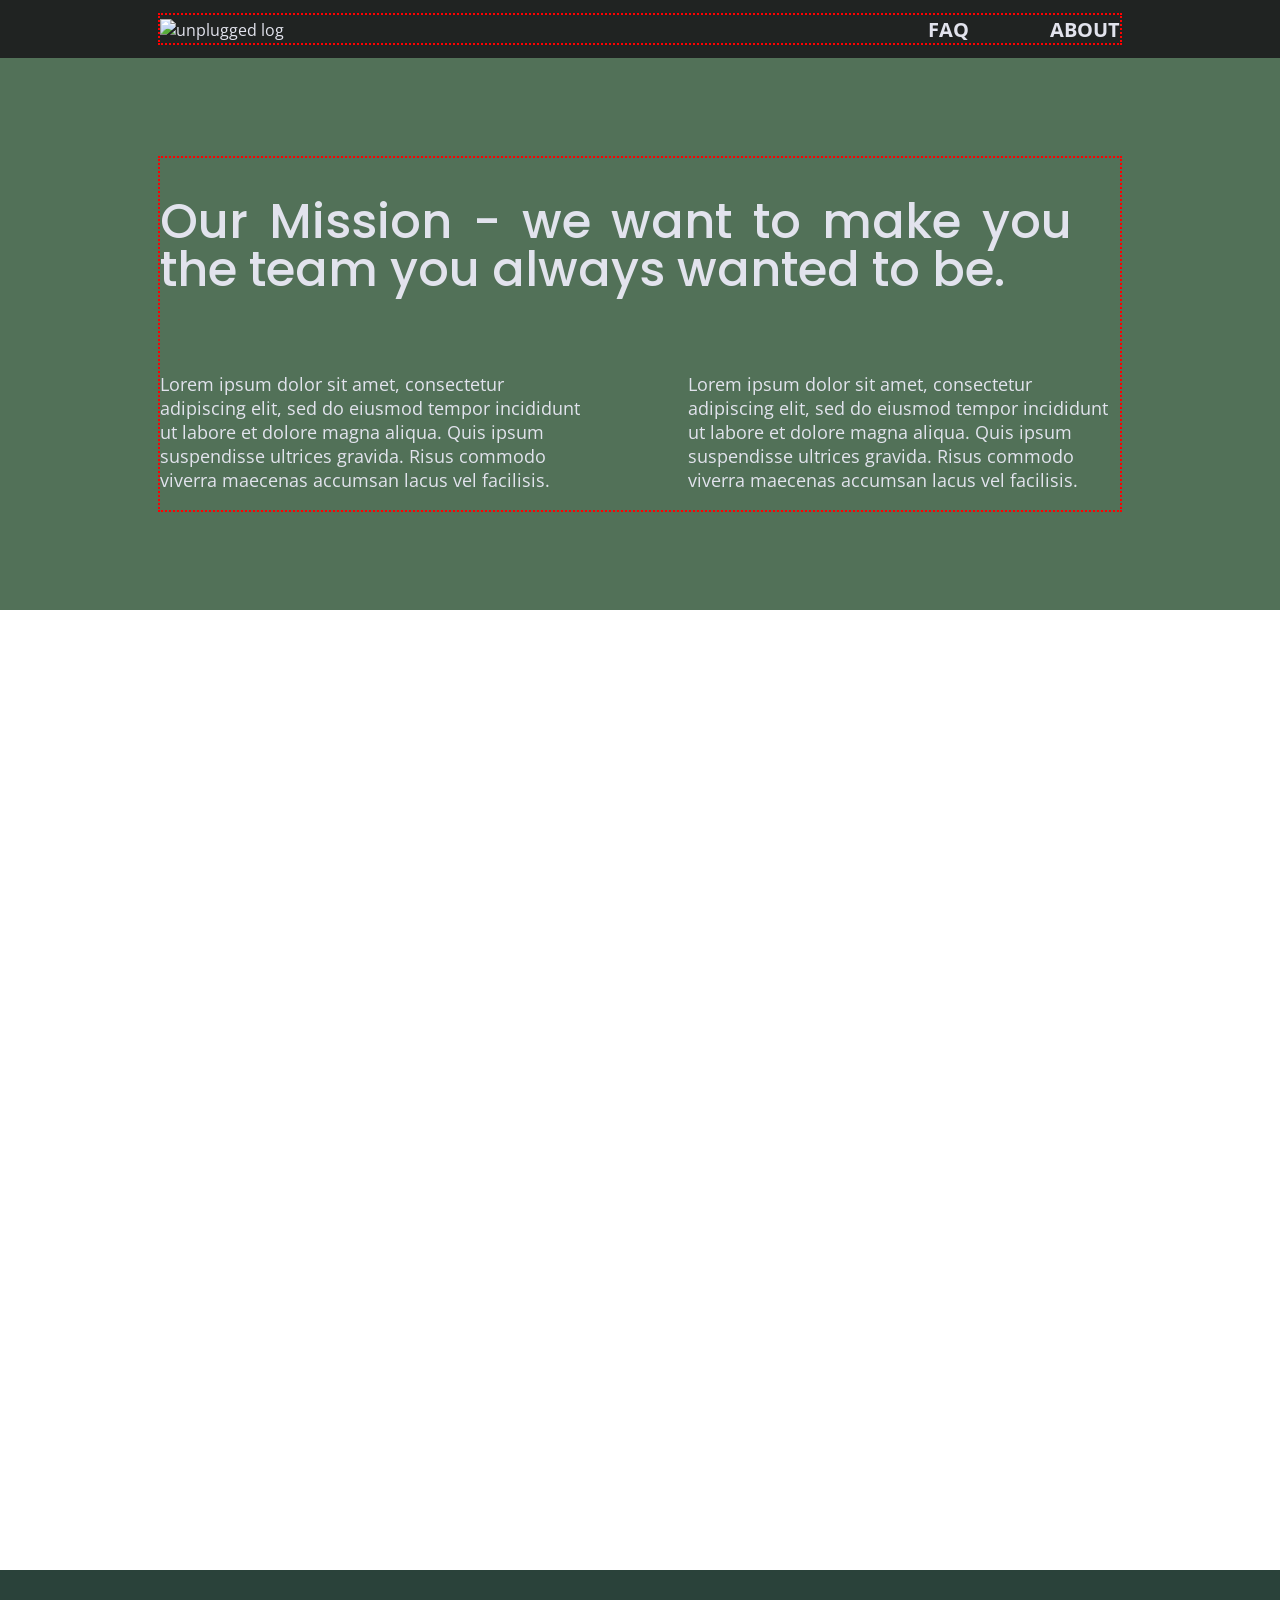
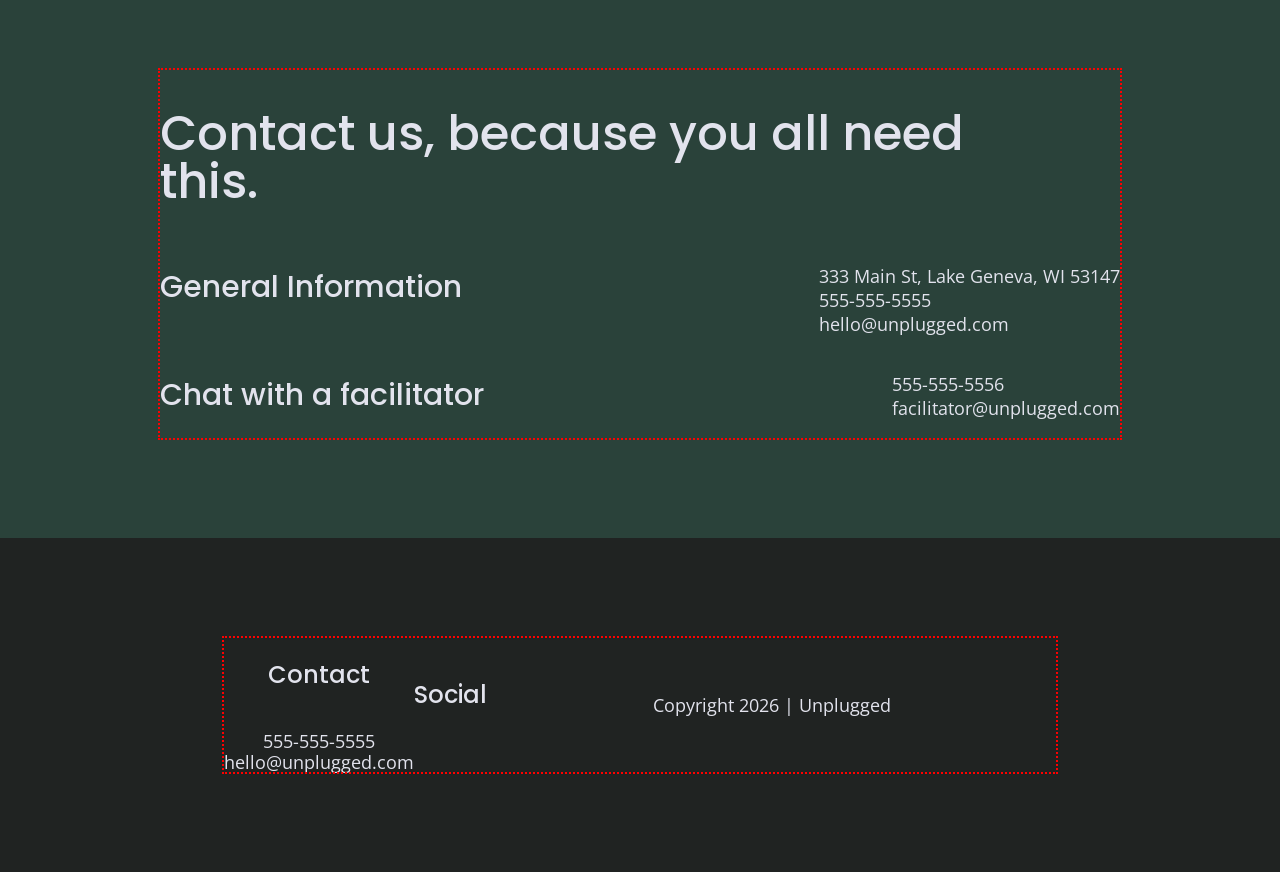
==== commit 31052512: "L13 S3 Make map responsive" ====
--- a/about/index.html
+++ b/about/index.html
@@ -52,11 +52,12 @@
         </div>
       </div>
     </section>
+
     <section class="map">
       <figure>
         <iframe src="https://www.google.com/maps/embed?pb=!1m18!1m12!1m3!1d2937.08614937772!2d-88.42686662364055!3d42.59591567117192!2m3!1f0!2f0!3f0!3m2!1i1024!2i768!4f13.1!3m3!1m2!1s0x88058bbef1e33f19%3A0xa9e28adaef1aa0be!2s333%20Main%20St%2C%20Lake%20Geneva%2C%20WI%2053147!5e0!3m2!1sen!2sus!4v1792160213764!5m2!1sen!2sus"
-        width="600" height="450" style="border:0;" allowfullscreen="" loading="lazy" referrerpolicy="strict-origin-when-cross-origin">
-        </iframe> 
+        width="600" height="450" frameborder="0" style="border:0;" allowfullscreen>
+      </iframe> 
       </figure>
     </section>
     <section class="contact-section">
--- a/css/main.css
+++ b/css/main.css
@@ -344,7 +344,7 @@
 .map figure {
   width: 100%;
   height: 0; 
-  padding-bottom: 125%; 
+  padding-bottom: 75%; 
   overflow: hidden;
   position: relative;
 }
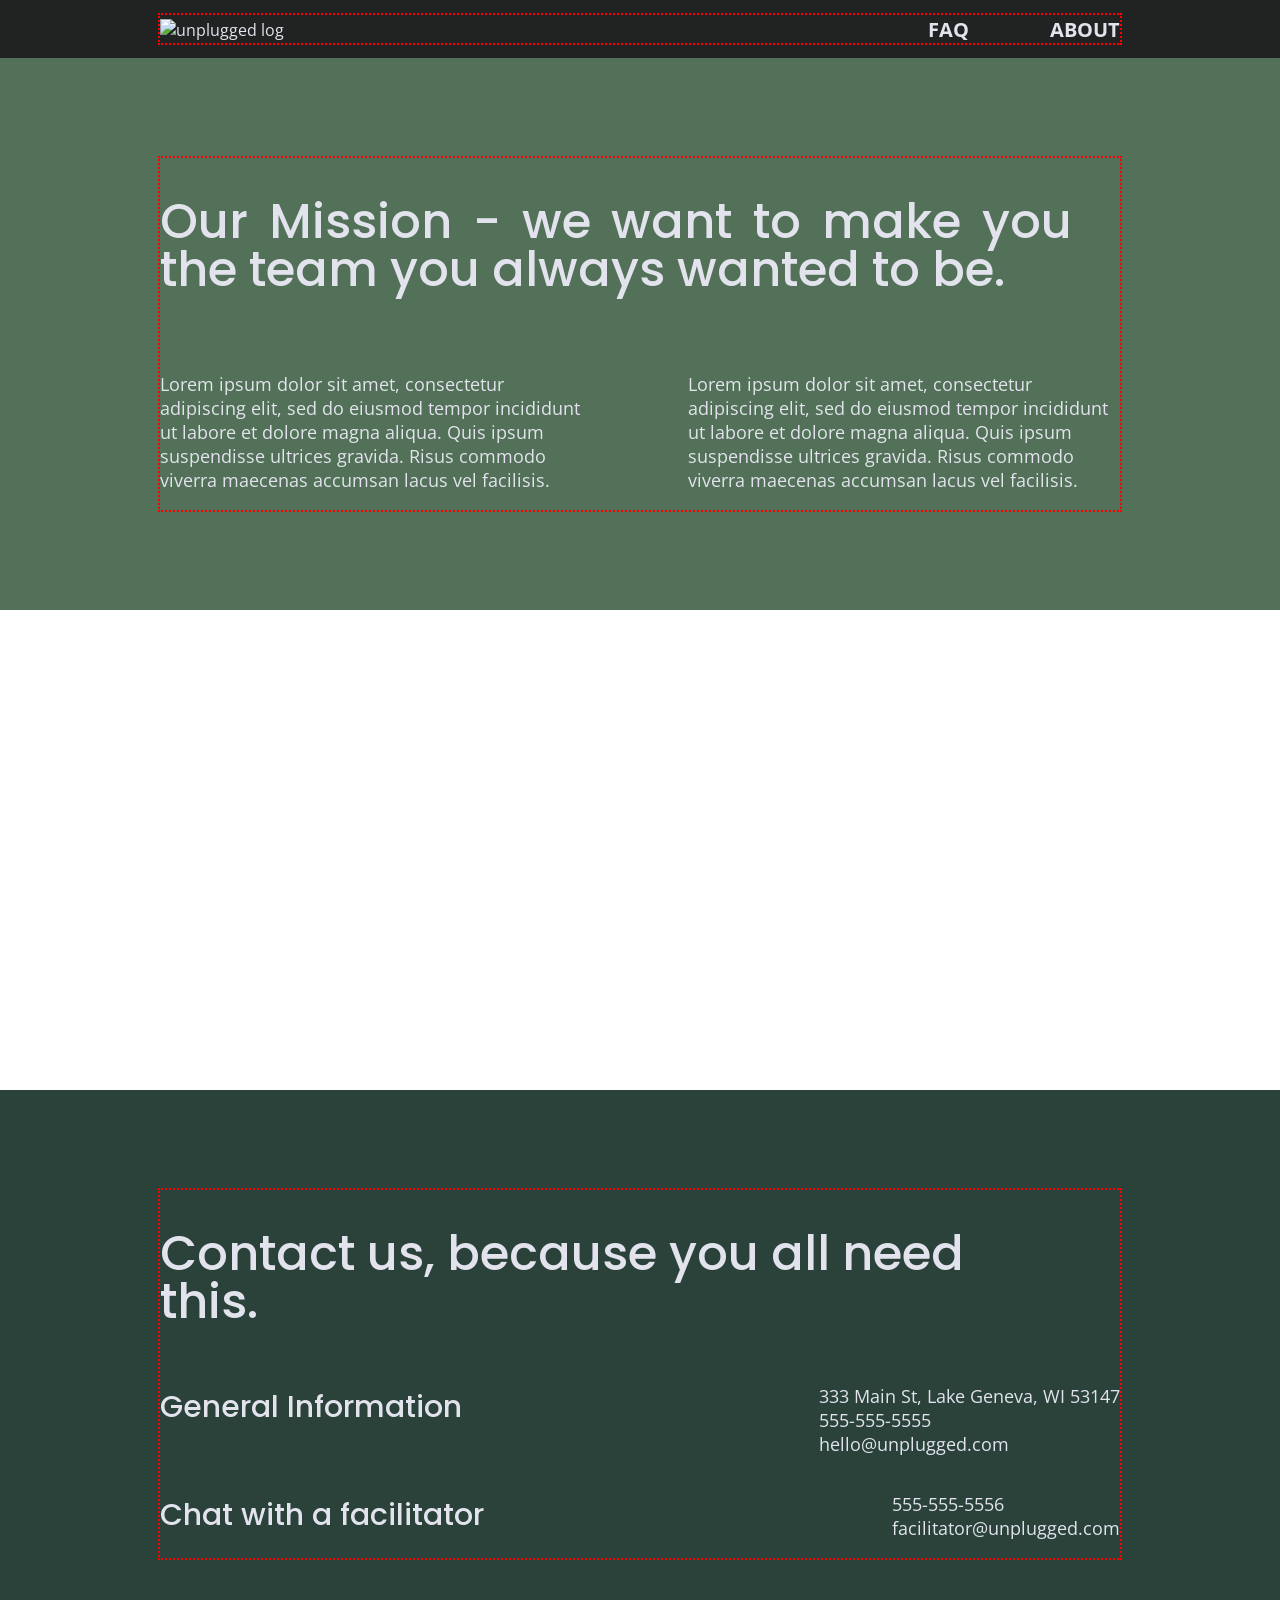
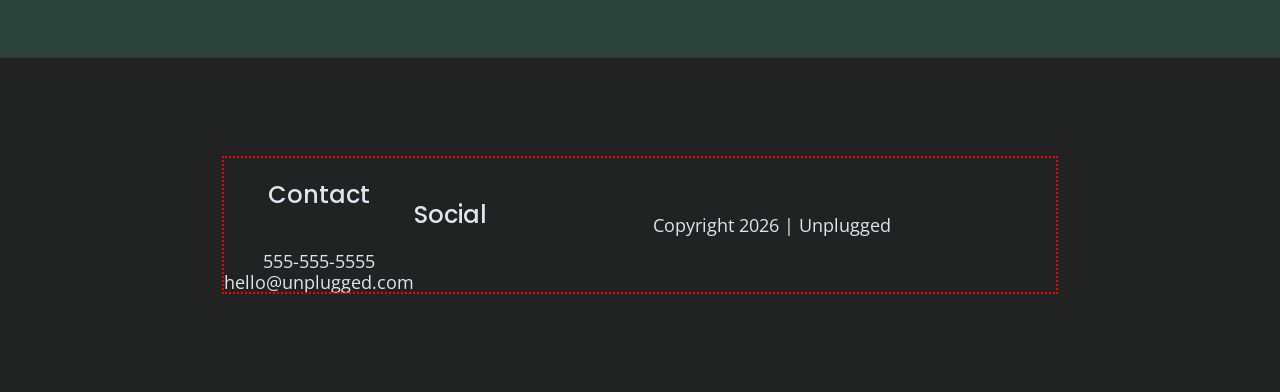
==== commit 39065acd: "L13 S5 Add features icons" ====
--- a/about/index.html
+++ b/about/index.html
@@ -18,6 +18,7 @@
 
   <link rel="stylesheet" href="../css/normalize.css">
   <link rel="stylesheet" href="../css/main.css">
+  <script src="https://kit.fontawesome.com/a2c2eade2c.js" crossorigin="anonymous"></script>
 
   <!-- Google Fonts -->
   <link rel="preconnect" href="https://fonts.googleapis.com">
--- a/css/main.css
+++ b/css/main.css
@@ -301,6 +301,11 @@
   margin: 30px 0;
 }
 
+.features i {
+	font-size: 5em;
+  margin-bottom: 40px;
+}
+
 .features .features-items {
   display: flex;
   justify-content: center;
@@ -344,7 +349,7 @@
 .map figure {
   width: 100%;
   height: 0; 
-  padding-bottom: 75%; 
+  padding-bottom: 125%; 
   overflow: hidden;
   position: relative;
 }
@@ -625,6 +630,9 @@
     width: 45%;
   }
  
+  .map figure {
+    padding-bottom: 45.5%;
+  }
   .contact-section .content-wrapper h2 {
     width: 80%;
   }
@@ -727,6 +735,11 @@
   }
  
   /* =========About Page============= */
+  
+  .map figure {
+    padding-bottom: 37.5%;
+  }
+  
   .mission h2,
   .contact-section .content-wrapper h2 {
     width: 95%;
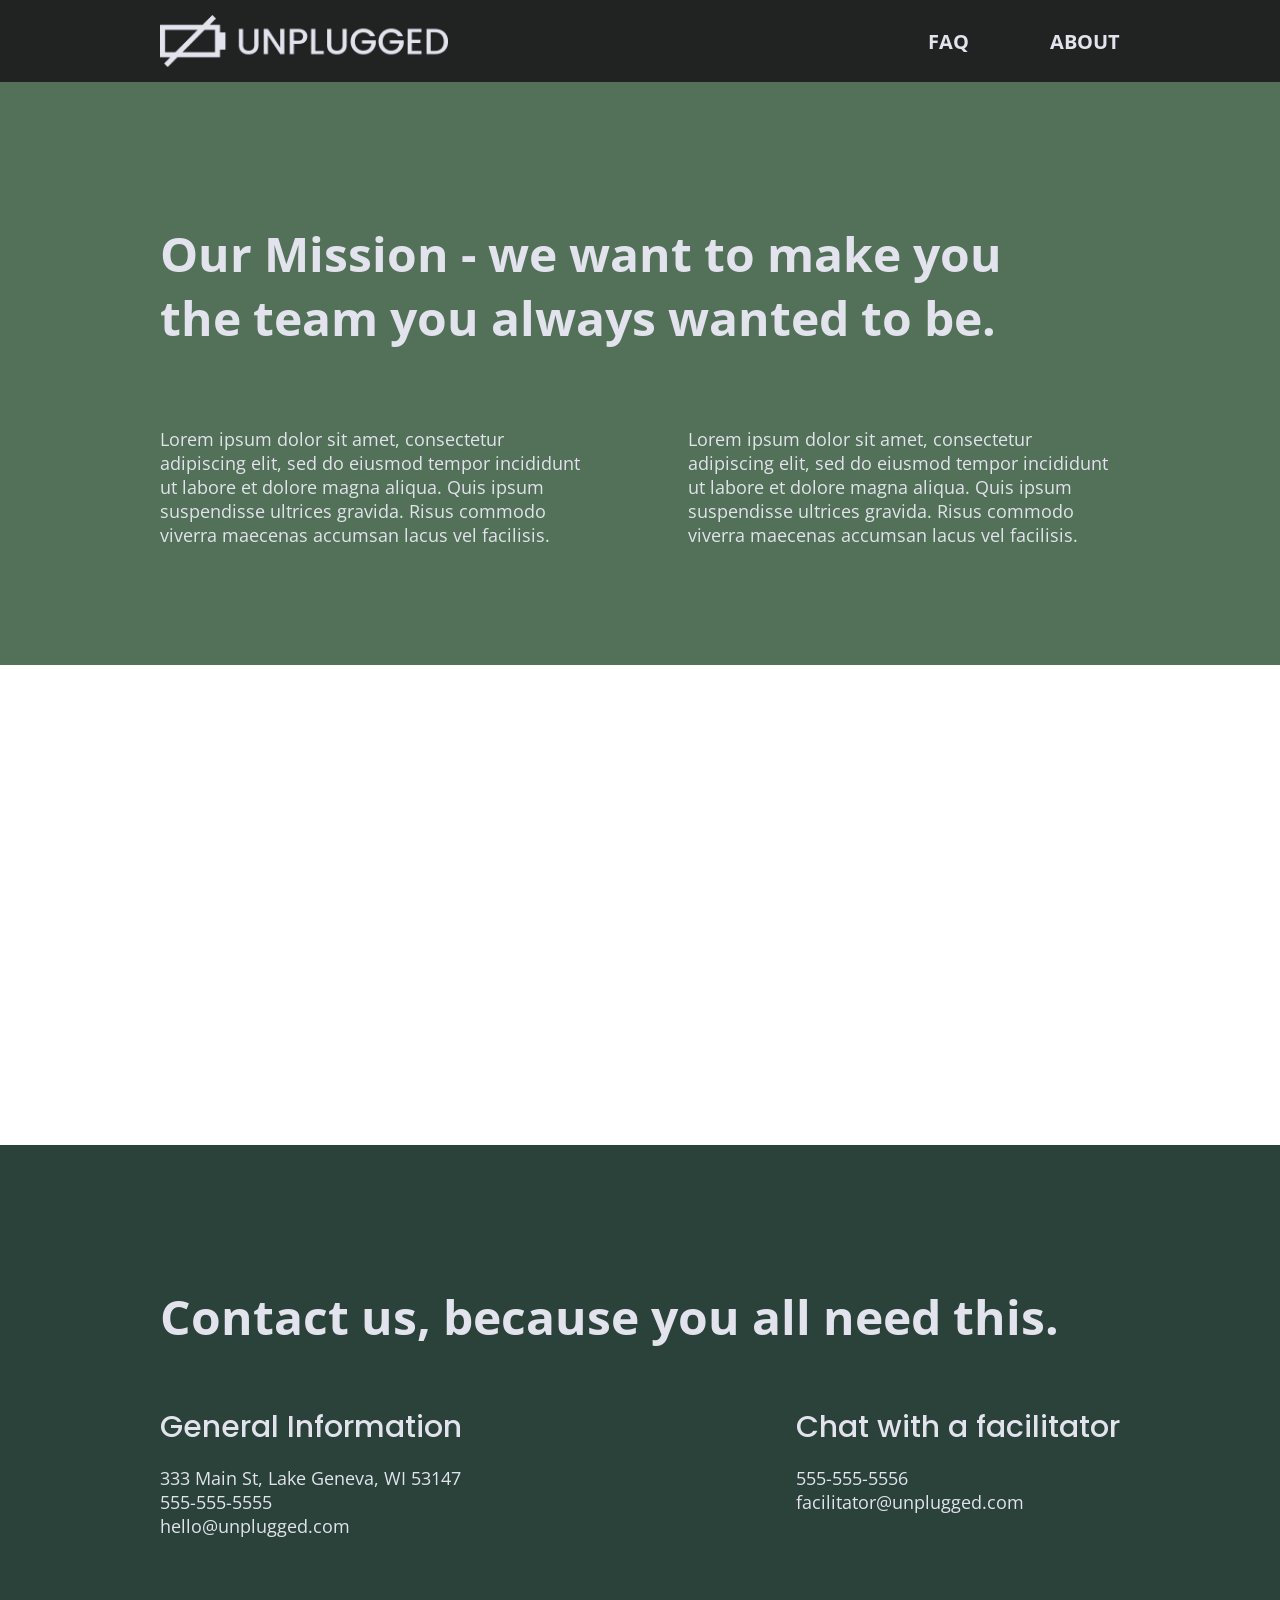
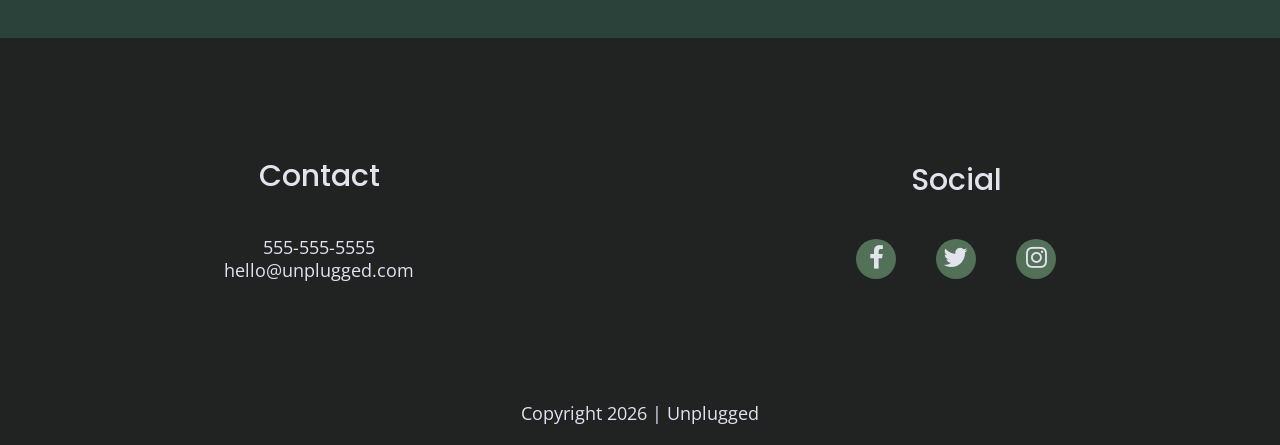
==== commit a7682c39: "L14 S2 Finish Project" ====
--- a/about/index.html
+++ b/about/index.html
@@ -3,41 +3,36 @@
 
 <head>
   <meta charset="utf-8">
-  <title>About | Unplugged Retreat</title>
+  <meta http-equiv="x-ua-compatible" content="ie=edge">
+  <title>Unplugged Retreat</title>
   <meta name="description" content="">
-  <meta name="viewport" content="width=device-width, initial-scale=1">
-
-  <meta property="og:title" content="">
-  <meta property="og:type" content="">
-  <meta property="og:url" content="">
-  <meta property="og:image" content="">
+  <meta name="viewport" content="width=device-width, initial-scale=1, shrink-to-fit=no">
 
   <link rel="manifest" href="../site.webmanifest">
   <link rel="apple-touch-icon" href="../icon.png">
   <!-- Place favicon.ico in the root directory -->
-
+  <!-- Google Fonts -->
+  <link href="https://fonts.googleapis.com/css2?family=Open+Sans:ital,wght@0,300..800;1,300..800&family=Poppins:ital,wght@0,100;0,200;0,300;0,400;0,500;0,600;0,700;0,800;0,900;1,100;1,200;1,300;1,400;1,500;1,600;1,700;1,800;1,900&display=swap" rel="stylesheet">
+  <!-- FontAwesome CDN version 5.5 -->
+  <link rel="stylesheet" href="https://use.fontawesome.com/releases/v5.5.0/css/all.css" integrity="sha384-B4dIYHKNBt8Bc12p+WXckhzcICo0wtJAoU8YZTY5qE0Id1GSseTk6S+L3BlXeVIU" crossorigin="anonymous">
   <link rel="stylesheet" href="../css/normalize.css">
   <link rel="stylesheet" href="../css/main.css">
-  <script src="https://kit.fontawesome.com/a2c2eade2c.js" crossorigin="anonymous"></script>
-
-  <!-- Google Fonts -->
-  <link rel="preconnect" href="https://fonts.googleapis.com">
-  <link rel="preconnect" href="https://fonts.gstatic.com" crossorigin>
-  <link href="https://fonts.googleapis.com/css2?family=Open+Sans:ital,wght@0,300..800;1,300..800&family=Poppins:ital,wght@0,100;0,200;0,300;0,400;0,500;0,600;0,700;0,800;0,900;1,100;1,200;1,300;1,400;1,500;1,600;1,700;1,800;1,900&display=swap" rel="stylesheet">
-
-  <meta name="theme-color" content="#fafafa">
 </head>
 
 <body>
 
   <header>
       <div class="content-wrapper">
-        <a href="#"><img src= " " alt="unplugged log"></a>
+        <figure>
+          <a href="../index.html">
+            <img src="../img/unpluggedlogo.png" alt="unplugged log">
+          </a>
+        </figure>
         <div class="header-divider"></div>
         <nav>
           <ul>
             <li><a href="../faq/index.html" rel="noopener">FAQ</a></li>
-            <li><a href="index.html" rel="noopener">About</a></li>
+            <li><a href="#">About</a></li>
           </ul>
         </nav>
       </div>
@@ -57,27 +52,33 @@
     <section class="map">
       <figure>
         <iframe src="https://www.google.com/maps/embed?pb=!1m18!1m12!1m3!1d2937.08614937772!2d-88.42686662364055!3d42.59591567117192!2m3!1f0!2f0!3f0!3m2!1i1024!2i768!4f13.1!3m3!1m2!1s0x88058bbef1e33f19%3A0xa9e28adaef1aa0be!2s333%20Main%20St%2C%20Lake%20Geneva%2C%20WI%2053147!5e0!3m2!1sen!2sus!4v1792160213764!5m2!1sen!2sus"
-        width="600" height="450" frameborder="0" style="border:0;" allowfullscreen>
-      </iframe> 
+        width="600" height="450" frameborder="0" style="border:0;" allowfullscreen></iframe> 
       </figure>
     </section>
+
     <section class="contact-section">
       <div class="content-wrapper">
         <h2>Contact us, because you all need this.</h2>
         <div class="contact-content">
-          <h4>General Information</h4>
-          <address>
-            <p>333 Main St, Lake Geneva, WI 53147<br>
-              555-555-5555<br>
-              hello@unplugged.com</p>
-          </address>
-        </div>
-        <div class="contact-content">
-          <h4>Chat with a facilitator</h4>
-          <address> 
-            <p>555-555-5556<br>
-              facilitator@unplugged.com</p>
-          </address>
+          <div>
+            <h3>General Information</h3>
+            <address>
+              <p>
+                333 Main St, Lake Geneva, WI 53147<br>
+                555-555-5555<br>
+                hello@unplugged.com
+              </p>
+            </address>
+          </div>
+          <div>
+            <h3>Chat with a facilitator</h3>
+            <address> 
+              <p>
+                555-555-5556<br>
+                facilitator@unplugged.com
+              </p>
+            </address>
+          </div>
         </div>
       </div>
     </section>
@@ -86,7 +87,7 @@
     <div class ="content-wrapper">
       <div class="footer-content">
         <div class="contact">
-          <h4>Contact</h4>
+          <h3>Contact</h3>
           <address>
             <p>
               555-555-5555<br>
@@ -95,17 +96,29 @@
           </address>
         </div>
         <div class="social">
-          <h4>Social</h4>
+          <h3>Social</h3>
           <div class="social-icons">
-            <p><a href="https://www.facebook.com/yoursite" target="_blank" rel="noopener"></a></p>
-            <p><a href="https://www.x.com/yoursite" target="_blank" rel="noopener"></a></p>
-            <p><a href="https://www.instagram.com/yoursite" target="_blank" rel="noopener"></a></p>
+            <p>
+              <a href="https://www.facebook.com/yoursite" target="_blank" rel="noopener">
+              <i aria-hidden="true" class="fab fa-facebook-f"></i>
+              </a>
+            </p>
+            <p>
+              <a href="https://www.x.com/yoursite" target="_blank" rel="noopener">
+              <i aria-hidden="true" class="fab fa-twitter"></i>
+              </a>
+            </p>
+            <p>
+              <a href="https://www.instagram.com/yoursite" target="_blank" rel="noopener">
+               <i aria-hidden="true" class="fab fa-instagram"></i>
+              </a>
+            </p>
           </div>
         </div>
-        <div class="copyright">
-          <p>Copyright 2026 | Unplugged</p>
-        </div>
       </div>
+    </div>
+    <div class="copyright">
+      <p>Copyright 2026 | Unplugged</p>
     </div>
   </footer>
 
--- a/css/main.css
+++ b/css/main.css
@@ -94,8 +94,8 @@
 }
  
 body {
+  font-size: 1em;
   font-family: 'Open Sans', sans-serif;
-  font-size: 1em;
   text-align: left;
   color: #e2e3ed;
 }
@@ -111,11 +111,12 @@
 	color: #e2e3ed;
   text-decoration: none;
 }
-
+====================/*COME BACK TO THESE */=====================
 h2 {
   font-family: 'Poppins', sans-serif;
   font-size: 1.875em;
   font-weight: 500;
+  margin: 0;
 }
  
 h3, 
@@ -125,7 +126,7 @@
   font-weight: 500;
   margin: 20px 0;
 }
- 
+ ====================/*COME BACK TO THESE */=====================
 p {
   font-size: .875em;
   line-height: 1.125;
@@ -144,7 +145,7 @@
 }
 
 .content-wrapper {
-  outline: 2px dotted red;
+  /*outline: 2px dotted red; */
   width: 90%;
   margin: 50px 0;
 }
@@ -159,11 +160,11 @@
 }
 
 header .content-wrapper {
+  margin: 0;
   display: flex;
   justify-content: center;
   align-items: center;
   flex-flow: row wrap;
-  margin: 0;
 }
 
 header figure {
@@ -171,10 +172,10 @@
 }
 
 .header-divider{
+  color: #3a3a3a;
   width: 100%;
   height: 1px;
   margin: 10px 0 20px 0;
-  color: #3a3a3a;
 }
 
 header nav {
@@ -185,9 +186,9 @@
 }
 
 header nav ul {
+  width: 100%;
   display: flex;
   justify-content: space-around;
-  width: 100%;
 }
 
 header nav ul li {
@@ -202,6 +203,10 @@
   background-color: #202322;
 }
 
+footer p {
+  margin: 0;
+}
+
 footer .content-wrapper {
   width: 55%;
 }
@@ -210,21 +215,24 @@
   margin-bottom: 50px;
 }
 
-footer p {
-  margin: 0;
-}
-
 footer .social-icons {
   display: flex;
   justify-content: space-around;
   align-items: center;
-  font-size: 21px;  /* this is not in solution, check later */
 }
 
 footer .social-icons p {
+  background-color: #527158;
+  border-radius: 50%;
+  width: 40px;
+  height: 40px;
   display: flex;
   justify-content: center;
   align-items: center;
+}
+
+footer .social-icons p i {
+  font-size: 1.3125em;
 }
 
 footer .copyright {
@@ -238,7 +246,6 @@
   background-image: url('../img/unplugged-retreat.jpg'); 
   background-size: cover;
   background-position: center;
-  background-repeat: no-repeat;
   min-height: 500px;
   display: flex;
   justify-content: center;
@@ -246,15 +253,15 @@
 
 .hero area h1 {
   font-size: 2.25em;
+  font-family: Poppins, Helvetica, Arial, sans-serif;
+  font-weight: 500;
   line-height: 43px; /*this is what tile says, solution says 1.2*/
-  font-weight: 500;
-  font-family: Poppins, Helvetica, Arial, sans-serif;
 }
 
 aside {
-  display: flex;
-  justify-content: center;
   background-color: #527158;
+  display: flex;
+  justify-content: center;
 }
 
 aside .form {
@@ -288,8 +295,7 @@
   background-size: cover;
   background-position: center;
   display: flex;
-  justify-content: center;
-  min-height: 500px;
+  justify-content: center; 
 }
 
 .features h2 {
@@ -301,11 +307,6 @@
   margin: 30px 0;
 }
 
-.features i {
-	font-size: 5em;
-  margin-bottom: 40px;
-}
-
 .features .features-items {
   display: flex;
   justify-content: center;
@@ -313,20 +314,25 @@
   flex-flow: row wrap;
 }
 
+.features i {
+	font-size: 3.75em;
+  margin-bottom: 40px;
+}
+
 .features p {
+  text-align: center;
   margin: 0;
-  text-align: center;
 }
 
 .reviews {
-  display: flex;
-  justify-content: center;
   background-color: #2a423a;
+  display: flex;
+  justify-content: center;
 }
 
 .reviews h2 {
   margin-bottom: 40px;
-  line-height: 30px;  /*this is what tile says, solution says 1*/
+  line-height: 1;  /*tile says 30px*/
 }
 
 .reviews h3 {
@@ -337,13 +343,9 @@
 /*========== About Page ==========*/
 
 .mission {
-  display: flex;
-  justify-content: center;
-  background-color: #527158;
-}
-
-.mission h2 {  /* this is not in solution*/
-  text-align: justify;
+   background-color: #527158;
+  display: flex;
+  justify-content: center;
 }
 
 .map figure {
@@ -363,21 +365,21 @@
 }
 
 .contact-section {
-  display: flex;
-  justify-content: center;
   background-color: #2a423a;
-}
-
-.contact-content {
+  display: flex;
+  justify-content: center;
+}
+
+.contact-content p {
   margin: 0;
 }
 
 /*========== FAQ Page ==========*/
 
 .faq {
-  display: flex;
-  justify-content: center;
   background-color: #527158;
+  display: flex;
+  justify-content: center;
 }
 
 .faq .content-wrapper {
@@ -390,13 +392,15 @@
 
 .faq h2 { 
   margin-bottom: 40px;
-  line-height: 30px; /*this is what tile says, solution says 1*/
+  font-size: 1.875em;
+  line-height: 30px;
 }
 
 .faq-content {
   margin-bottom: 50px;
 }
 
+.faq-content h2,
 .faq-content h4 {  
   line-height: 24px; /*this is what tile says, solution says 1.333*/
 }
@@ -498,19 +502,22 @@
     margin: 100px 0;
   }
 
+  .mission h1,
+  .faq h1,
   h2 {
     font-size: 2.25em;
-    line-height: 48px; /*this is what tile says, solution says 1.333*/
-  }
-
+    line-height: 1.333; /* tile says 48px*/
+  }
+
+  .form-description h2,
   h3 {
     font-size: 1.5em;
-    line-height: 30px; /*this is what tile says, solution says 1.35*/
+    line-height: 1.25; /*tile says 30px*/
   }
 
   /* Header */
   header {
-  padding: 33px 0;
+    padding: 33px 0;
   }
  
   header .content-wrapper {
@@ -536,9 +543,13 @@
  
   /* Hero Area */
   
+  .hero-area {
+    min-height:600px;
+  }
+
   .hero-area h1 { 
     font-size: 3em;
-    line-height: 48px; /*this is what tile says, solution says 1*/
+    line-height: 1; /*tile says 48px*/
     margin: 0;
   }
  
@@ -548,6 +559,7 @@
     display: flex;
     justify-content: space-between;
     align-content: flex-start;
+    align-items: center;
   }
  
   aside .content-wrapper .form-description,
@@ -557,6 +569,11 @@
   }
  
   /* Features */
+
+  .features h2 {
+    margin-bottom: 20px;
+  }
+  
   .features article {
     display: flex;
     align-items: center;
@@ -565,7 +582,11 @@
   }
  
   .features .features-item-description {
-    width: 49%;
+    width: 62%;
+  }
+
+  .features i {
+    margin-bottom: 30px;
   }
  
   /* Reviews */
@@ -574,15 +595,14 @@
     justify-content: space-between;
   }
    
+  .reviews h2 { /*this is from solution, I have no idea what is refering to*/
+    width: 85%;
+  }
+  
   .reviews article figure,
   .reviews article div {
-    width: %;        
-  }
-  
-  .reviews h2 { /*this is from solution, I have no idea what is refering to*/
-    width: 85%;
-  }
-  
+    width: 49%;        
+  }
   .reviews h3 {/*this is from solution, I have no idea what is refering to*/
     width: 75%;
     margin: 0;
@@ -599,17 +619,24 @@
     align-items: center;
     flex-direction: row;
   }
+  
+  footer .contact {
+    margin-bottom: 0;
+  }
+
+  footer h3,
   footer h4 {
     font-size: 1.5em;
     margin-bottom: 40px;
   }
-
-   footer p {
-    line-height: 1.125;
+  
+  footer p {
+    line-height: 1.285;
    }
 
-  footer .contact {
-    margin-bottom: 0;
+  footer .social-icons {
+    width: 12.5em;
+    justify-content: space-between;
   }
  
   footer .copyright {
@@ -642,7 +669,8 @@
     justify-content: space-between;
     align-items: flex-start;
   }
-
+  
+  .contact-content h3,
   .contact-content h4 {
     font-size: 1.5em;
   }
@@ -656,18 +684,20 @@
   .faq-content {
     flex-basis: 45%;
   }
- 
+
+  .faq h1,
   .faq h2 {
     width: 100%;
 
+  .faq h2,
   .faq h4,
   .faq p {
     font-size: .875em;
-    line-height: 15.75px; /*solution says something else*/
+    line-height: 1.125;
   } 
 }
   
-   /*Desktop styles*/
+ /*Desktop styles*/
 
 @media only screen and (min-width: 1200px) {
   /* General styles */
@@ -686,6 +716,7 @@
     font-size: 2.25em;
   }
 
+  .form-description h2,
   h3,
   h4 {
     font-size: 1.875em;
@@ -693,7 +724,7 @@
 
   p {
     font-size: 1.125em;
-    line-height: 24px; /*solution says 1.333*/
+    line-height: 1.333; /*tile says 24px*/
   }
 
   /* Hero */
@@ -709,7 +740,7 @@
  
   aside .content-wrapper .form-description,
   aside .content-wrapper .form {
-    width: 30%;
+    width: 40%;
   }
  
   .form-description p {
@@ -733,33 +764,39 @@
   .reviews article div {
     width: 45%;
   }
- 
+  footer h3, /*NOT SURE WHY THIS IS REPEATED HERE*/
+  footer h4 {
+    font-size: 1.875em;
+  }
+
   /* =========About Page============= */
   
   .map figure {
     padding-bottom: 37.5%;
   }
   
+  .mission h1,
   .mission h2,
   .contact-section .content-wrapper h2 {
     width: 95%;
     font-size: 3em;
   }
 
+  .contact-content h3,
   .contact-content h4 {
     font-size: 1.875em;
   }
  
   /* ==========FAQ Page============ */
-  .faq h2 {
-    width: 100%;
+  
+  .faq h2, {
     font-size: 3em;
   }
-  
+
   .faq h4,
   .faq p {
     font-size: 1.125em;
-    line-height: 18px; /*solution says 1*/
+    line-height: 1; /*tiles says 18px*/
   }
 }
 
